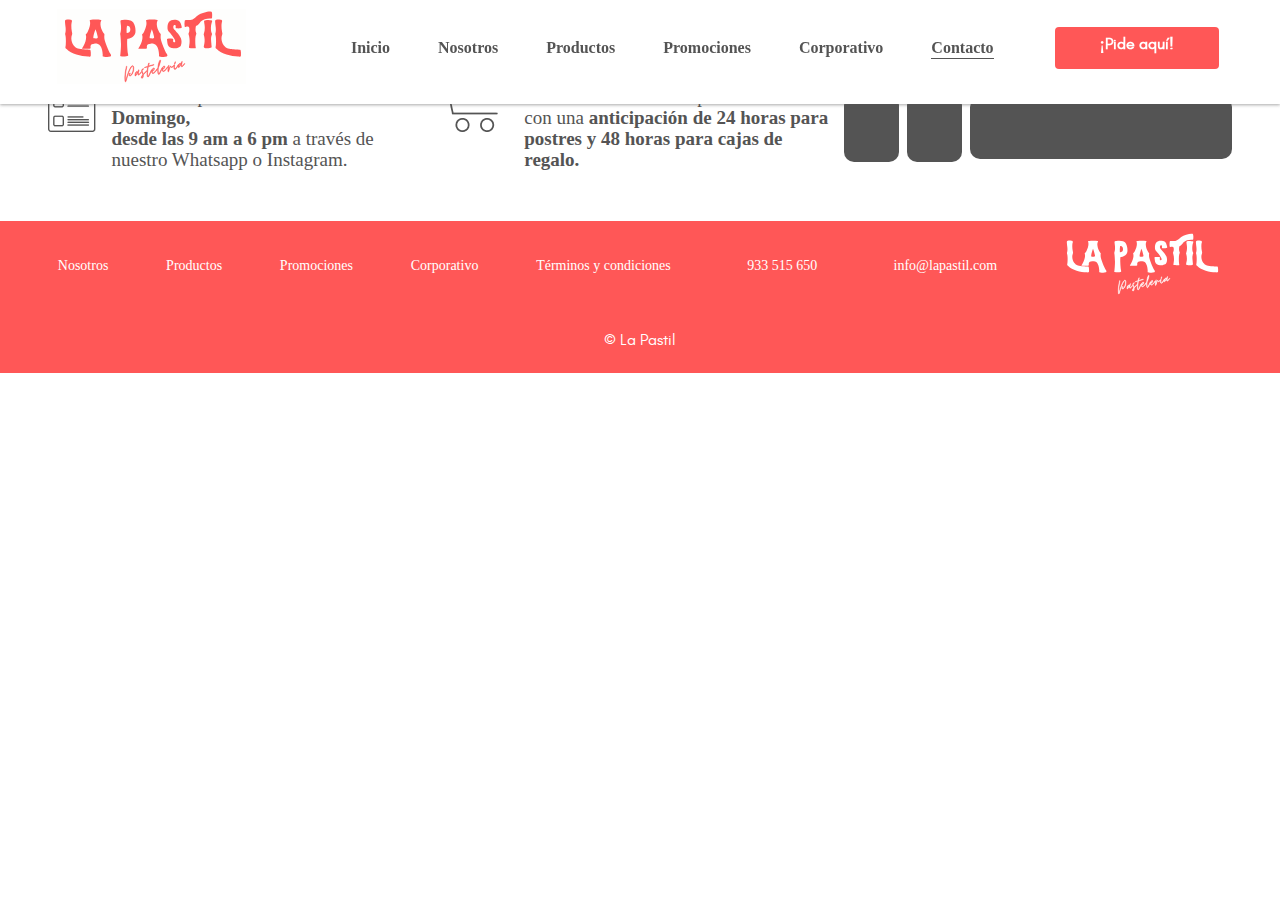
==== pages/contacto.html @ a6890b94 "se corrigieron los errores de js" ====
<!DOCTYPE html>
<html lang="en">
<head>
    <meta charset="UTF-8">
    <meta http-equiv="X-UA-Compatible" content="IE=edge">
    <meta name="viewport" content="width=device-width, initial-scale=1.0">
    <!-- GOOGLE ICONS -->
    <link href="https://fonts.googleapis.com/icon?family=Material+Icons" rel="stylesheet">
    <!-- FONT AWESOME -->
    <link rel="stylesheet" href="https://pro.fontawesome.com/releases/v5.10.0/css/all.css"
        integrity="sha384-AYmEC3Yw5cVb3ZcuHtOA93w35dYTsvhLPVnYs9eStHfGJvOvKxVfELGroGkvsg+p" crossorigin="anonymous" />
    <!-- ANIMATE CSS -->
    <link rel="stylesheet" href="https://cdnjs.cloudflare.com/ajax/libs/animate.css/4.1.1/animate.min.css" />
    <!-- FONT AWESOME -->
    <link rel="stylesheet" href="https://cdnjs.cloudflare.com/ajax/libs/font-awesome/4.7.0/css/font-awesome.min.css">
    <!-- BOX ICONS -->
    <link href='https://unpkg.com/boxicons@2.0.7/css/boxicons.min.css' rel='stylesheet'>
    <!-- BOOTSTRAP -->
    <link href="https://cdn.jsdelivr.net/npm/bootstrap@5.1.0/dist/css/bootstrap.min.css" rel="stylesheet" integrity="sha384-KyZXEAg3QhqLMpG8r+8fhAXLRk2vvoC2f3B09zVXn8CA5QIVfZOJ3BCsw2P0p/We" crossorigin="anonymous">
    <!-- FAVICON -->
    <link rel="icon" type="image/png" href="../images/favicon.png" sizes="32x32">
    <!-- CSS LOCAL -->
    <link rel="stylesheet" href="../styles/styles.css">
    <title>La Pastil</title>
</head>

<body>

    <header class="l-header">
        <nav class="nav">
            <div>
                <a href="./index.html"> <img  class="nav__logo" src="../images/logo.svg" alt="Logo"></a>
            </div>

            <div class="nav__menu" id="nav-menu">
                <ul class="nav__list">
                    <li class="nav__item"><a href="../index.html" class="nav__link">Inicio</a></li>
                    <li class="nav__item"><a href="./nosotros.html" class="nav__link">Nosotros</a></li>
                    <li class="nav__item"><a href="./productos.html" class="nav__link">Productos</a></li>
                    <li class="nav__item"><a href="./promociones.html" class="nav__link">Promociones</a></li>
                    <li class="nav__item"><a href="./corporativo.html" class="nav__link">Corporativo</a></li>
                    <li class="nav__item"><a href="./contacto.html" class="nav__link nav__active">Contacto</a></li>
                </ul>
            </div>

            <div class="nav__toggle" id="nav-toggle">
                <i class='bx bx-menu'></i>
            </div>

            <a href="./tutorialPedido.html" class="nav__button" id="navButton">¡Pide aquí!</a> 
        </nav>
    </header>



<!-- FOOTER -->
    <footer class="footer-container" id="footer">
        <div class="footer__top">
            <div class="footer__top-orders">
                <img src="../images/Checklist.png" alt="Checklist">
                <p>Recibimos pedidos de
                    <strong> Lunes a Domingo,<br>desde las 9 am a 6 pm</strong>
                    a través de<br>nuestro Whatsapp o Instagram.
                </p>
            </div>
            <div class="footer__top-cart">
                <img src="../images/Cart.png" alt="Cart">
                <p>La confirmación de tu pedido debe darse<br>con una
                    <strong>anticipación de 24 horas para <br> postres y 48 horas para cajas de regalo.</strong>
                </p>
            </div>
            <div class="footer__top-social-icons">
                <a href="https://www.facebook.com/lapastil/" target="_blank"><i class="fab fa-facebook"></i></a>
                <a href="https://www.instagram.com/lapastil/" target="_blank"><i class="fab fa-instagram"></i></a>
                <a href="https://www.tiktok.com/@lapastil?" target="_blank"><span
                        class="material-icons">tiktok</span></a>
            </div>
        </div>
        <div class="footer__bottom">
            <div class="footer__bottom-links">
                <a href="./nosotros.html">Nosotros</a>
                <a href="./productos.html">Productos</a>
                <a href="./promociones.html">Promociones</a>
                <a href="./corporativo.html">Corporativo</a>
                <a href="./terminosYCondiciones.html">Términos y condiciones</a>
                <a href="https://wa.me/+51933515650?text=Me%20interesa%20algún%20producto%20que%20estás%20vendiendo" target="_blank" rel="noopener noreferrer" class="footer__bottom-links-social"><i class="fab fa-whatsapp m-2"></i>933 515 650</a>
                <a href="mailto:info@lapastil.com" class="footer__bottom-links-social"><i class="far fa-envelope m-2"></i>info@lapastil.com</a>
                <a href="../index.html"><img src="../images/logo-footer.svg" alt=""></a>
            </div>
            <div class="footer__bottom-copyright">
                <p>© La Pastil</p>
            </div>
        </div>
    </footer>


    <!-- JS BOOTSTRAP -->
    <script src="https://cdn.jsdelivr.net/npm/@popperjs/core@2.9.3/dist/umd/popper.min.js" integrity="sha384-eMNCOe7tC1doHpGoWe/6oMVemdAVTMs2xqW4mwXrXsW0L84Iytr2wi5v2QjrP/xp" crossorigin="anonymous"></script>
    <script src="https://cdn.jsdelivr.net/npm/bootstrap@5.1.0/dist/js/bootstrap.min.js" integrity="sha384-cn7l7gDp0eyniUwwAZgrzD06kc/tftFf19TOAs2zVinnD/C7E91j9yyk5//jjpt/" crossorigin="anonymous"></script>
    <!--  JS LOCAL -->
    <script src="../js/main.js" defer></script>
    <script src="../js/animacionSocialIcons2.js" defer></script>
</body>

</html>
---- styles/styles.css ----
@charset "UTF-8";
@font-face {
  font-family: 'glacial-indifference';
  src: url("../fonts/glacial-indifference.regular-webfont.woff2") format("woff2"), url("../fonts/glacial-indifference.bold-webfont.woff2") format("woff2"), url("../fonts/glacial-indifference.regular-webfont.woff") format("woff"), url("../fonts/glacial-indifference.bold-webfont.woff") format("woff"), url("../fonts/glacial-indifference.regular.otf") format("otf"), url("../fonts/glacial-indifference.bold.otf") format("otf");
}

/* VARIABLES */
.mt-5 {
  margin-top: 5rem;
}

.mb-5 {
  margin-bottom: 5rem;
}

.ml-1 {
  margin-left: 1rem !important;
}

.mr-1 {
  margin-right: 1rem !important;
}

.ml-2 {
  margin-left: 2rem !important;
}

.mr-2 {
  margin-right: 2rem !important;
}

.mt-3 {
  margin-top: 3rem !important;
}

Resources
*, ::before, ::after {
  -webkit-box-sizing: border-box;
          box-sizing: border-box;
}

.no-gutters {
  margin: 0px;
  padding: 0px;
}

html {
  scroll-behavior: smooth;
}

.nav__list {
  margin: 0;
  padding: 0;
  list-style: none;
}

.nav__item {
  font-family: glacial-indifference;
  color: #545454;
  font-size: 18px;
}

a {
  text-decoration: none;
}

.l-header {
  width: 100%;
  position: fixed;
  top: 0;
  left: 0;
  z-index: 100;
  background-color: #FFFFFF;
  -webkit-box-shadow: 0px 1px 3px #54545481;
          box-shadow: 0px 1px 3px #54545481;
}

/* LAYOUT */
.bd-grid {
  max-width: 1024px;
  display: -ms-grid;
  display: grid;
  -ms-grid-columns: 100%;
      grid-template-columns: 100%;
  grid-column-gap: 2rem;
  width: calc(100% - 2rem);
  margin-left: 1rem;
  margin-right: 1rem;
}

/* NAVBAR */
.nav {
  position: relative;
  margin-top: 1.5rem;
  margin-bottom: 2rem;
  height: 3rem;
  display: -webkit-box;
  display: -ms-flexbox;
  display: flex;
  -webkit-box-pack: space-evenly;
      -ms-flex-pack: space-evenly;
          justify-content: space-evenly;
  -webkit-box-align: center;
      -ms-flex-align: center;
          align-items: center;
  font-weight: 700;
  z-index: 8888;
}

.nav__logo {
  width: 188.51px !important;
  height: 75px !important;
}

.nav__button {
  -webkit-box-align: center;
      -ms-flex-align: center;
          align-items: center;
  width: 144px;
  height: 32.4px;
  border-radius: 4px;
  background-color: #FF5757;
  color: #FFFFFF;
  padding: 5px 10px;
  font-family: glacial-indifference;
  font-size: 16px;
  font-style: normal;
  line-height: 24px;
  text-align: center;
  border: none;
  cursor: pointer;
  margin: 0px 4px;
}

.nav__button:hover {
  background-color: #FFFFFF;
  color: #FF5757;
  border: 0.7px solid #FF5757;
  -webkit-transition: 0.3s ease all;
  transition: 0.3s ease all;
}

@media screen and (max-width: 768px) {
  .nav__menu {
    position: fixed;
    top: 3rem;
    right: -100%;
    width: 80%;
    height: 100%;
    padding: 2rem;
    background-color: #FF5757;
    color: #545454;
    -webkit-transition: .5s;
    transition: .5s;
  }
}

.nav__item {
  margin-bottom: 2rem;
}

.nav__link {
  position: relative;
  color: #fff;
  font-family: Glacial Indifference;
  font-style: normal;
  font-weight: bold;
  font-size: 16px;
  line-height: 30px;
}

.nav__link:hover {
  position: relative;
  -webkit-transition: .2s ease all;
  transition: .2s ease all;
  color: #545454;
}

.nav__link:hover::after {
  position: absolute;
  content: "";
  width: 100%;
  height: 0.01rem;
  left: 0;
  top: 1.2rem;
  background-color: #545454;
}

.nav__toggle {
  color: #545454;
  font-size: 1.5rem;
  cursor: pointer;
}

/* ACTIVE MENU */
.nav__active::after {
  position: absolute;
  content: "";
  width: 100%;
  height: 0.01rem;
  left: 0;
  top: 1.2rem;
  background-color: #545454;
}

/* SHOW MENU */
.show {
  right: 0;
}

/* ===== MEDIA QUERIES=====*/
@media screen and (min-width: 768px) {
  body {
    margin: 0;
  }
  .section {
    padding-top: 4rem;
    padding-bottom: 3rem;
  }
  .nav-header {
    height: calc( 3rem + 1rem);
  }
  .nav__list {
    display: -webkit-box;
    display: -ms-flexbox;
    display: flex;
    padding-top: 0;
  }
  .nav__item {
    margin-left: 3rem;
    margin-bottom: 0;
  }
  .nav__toggle {
    display: none;
  }
  .nav__link {
    color: #545454;
  }
}

@media screen and (max-width: 999px) {
  .nav__logo {
    width: 150px;
    height: 55px;
  }
  .nav__button {
    display: none;
  }
}

@media screen and (max-width: 768px) {
  .nav__logo {
    width: 150px;
    height: 55px;
  }
  .nav {
    display: -webkit-box;
    display: -ms-flexbox;
    display: flex;
    -webkit-box-pack: justify;
        -ms-flex-pack: justify;
            justify-content: space-between;
    -webkit-box-align: center;
        -ms-flex-align: center;
            align-items: center;
    margin-left: 1rem;
    margin-right: 1rem;
  }
  .nav__toggle i {
    font-size: 2.5rem;
  }
  .nav__button {
    display: block;
  }
}

@media screen and (max-width: 576px) {
  .nav__button {
    display: none;
  }
  .nav__logo {
    width: 150px;
    height: 55px;
  }
  .nav {
    display: -webkit-box;
    display: -ms-flexbox;
    display: flex;
    -webkit-box-pack: justify;
        -ms-flex-pack: justify;
            justify-content: space-between;
    -webkit-box-align: center;
        -ms-flex-align: center;
            align-items: center;
    margin-left: 1rem;
    margin-right: 1rem;
  }
  .nav__toggle i {
    font-size: 2.5rem;
  }
}

.carousel-container {
  margin-top: 8%;
}

.carousel-inner img {
  width: 100%;
  height: 100%;
}

.carousel .item {
  height: 100px !important;
}

.item img {
  position: absolute;
  top: 0;
  left: 0;
  min-height: 100px;
}

.carousel-item .img-fluid {
  width: 100%;
  height: 100vh;
}

.carousel-caption {
  bottom: 200px;
}

.carousel-caption h5 {
  font-family: Glacial Indifference;
  font-size: 57px;
  font-weight: bold;
  line-height: 75px;
  color: #FFFFFF;
  text-shadow: 0px 4px 30px #000000;
}

.carousel__button-home {
  text-align: center;
  border: none;
  color: #545454;
  font-family: Glacial Indifference;
  font-style: normal;
  font-weight: bold;
  font-size: 21px;
  line-height: 21px;
  padding: 6px 12px;
  background: #FFFFFF;
  border-radius: 4px;
}

.carousel__button-home:hover {
  background: #545454;
  color: #FFFFFF;
  -webkit-transition: 0.3s ease all;
  transition: 0.3s ease all;
}

.carousel-control-prev-icon {
  background-image: url("../images/control-prev-icon.svg");
  margin-left: -7rem !important;
}

.carousel-control-next-icon {
  background-image: url("../images/control-next-icon.svg");
  margin-right: -7rem !important;
}

.carousel-indicators li {
  height: 10px !important;
  width: 10px !important;
  border-radius: 50% !important;
}

.carousel-indicators .active {
  background-color: #FF5757;
}

/* MEDIA ICONS */
.fixed-1 {
  position: fixed !important;
}

.media__icons-footer-1 {
  top: 30% !important;
}

.fixed-2 {
  position: fixed !important;
}

.media__icons-footer-2 {
  top: 30% !important;
}

.media-icons {
  z-index: 999;
  position: fixed;
  right: 30px;
  display: -webkit-box;
  display: -ms-flexbox;
  display: flex;
  -webkit-box-orient: vertical;
  -webkit-box-direction: normal;
      -ms-flex-direction: column;
          flex-direction: column;
  -webkit-transition: 0.5s ease;
  transition: 0.5s ease;
  top: 75%;
}

.media-icons a:not(:last-child) {
  margin-bottom: 20px;
}

.media-icons a:hover {
  -webkit-transition: scale(1.3);
  transition: scale(1.3);
}

.media-icons i {
  color: #FFFFFF;
  font-size: 1.7rem;
  background-color: #FF5757;
  border-radius: 50%;
  border: none;
  padding: 14px;
}

.media-icons i:hover {
  -webkit-transform: scale(1.1);
          transform: scale(1.1);
  -webkit-transition: 0.3s ease all;
  transition: 0.3s ease all;
}

@media screen and (max-width: 900px) {
  .carousel-container {
    margin-top: 15%;
  }
  .carousel__nosotros-title {
    font-size: 45px !important;
    -webkit-box-align: center;
        -ms-flex-align: center;
            align-items: center;
    margin-top: -40% !important;
    left: -18% !important;
  }
}

@media screen and (max-width: 576px) {
  .carousel-container {
    margin-top: 20%;
  }
  .carousel__nosotros-title {
    font-size: 25px !important;
    -webkit-box-align: center;
        -ms-flex-align: center;
            align-items: center;
    margin-top: -25% !important;
    left: -18% !important;
  }
}

@media screen and (max-width: 468px) {
  .carousel-container {
    margin-top: 27%;
  }
  .carousel__nosotros-title {
    font-size: 19px !important;
    -webkit-box-align: center;
        -ms-flex-align: center;
            align-items: center;
    margin-top: -20% !important;
    left: -18% !important;
  }
}

.carousel__nosotros-title {
  font-family: Glacial Indifference;
  color: #FFFFFF;
  text-shadow: 0px 4px 4px rgba(0, 0, 0, 0.25);
  margin-top: -40%;
  left: -15%;
  position: absolute;
  font-style: normal;
  font-weight: bold;
  font-size: 57px;
  display: -webkit-box;
  display: -ms-flexbox;
  display: flex;
  -webkit-box-align: center;
      -ms-flex-align: center;
          align-items: center;
  text-align: center;
}

.card__home-container {
  -webkit-box-align: center;
      -ms-flex-align: center;
          align-items: center;
  margin-top: 3rem;
  display: -webkit-box;
  display: -ms-flexbox;
  display: flex;
  -webkit-box-pack: space-evenly;
      -ms-flex-pack: space-evenly;
          justify-content: space-evenly;
  margin-left: 2rem;
  margin-right: 2rem;
}

.card__home {
  border: none;
  -webkit-box-align: center;
      -ms-flex-align: center;
          align-items: center;
}

.card__home-img {
  width: 360px !important;
  height: 450px !important;
  -o-object-fit: cover;
     object-fit: cover;
  margin: 0.5rem;
}

.card__home-img:hover {
  background-color: rgba(0, 0, 0, 0.835);
  -webkit-filter: brightness(0.7);
          filter: brightness(0.7);
  -webkit-transition: 0.3s all;
  transition: 0.3s all;
}

.card__home-title {
  position: absolute;
  text-transform: uppercase;
  font-family: Glacial Indifference;
  font-weight: bold;
  font-size: 33px;
  line-height: 67.5px;
  color: #FFFFFF;
  text-shadow: 0px 0px 10px rgba(0, 0, 0, 0.15);
  z-index: 3;
  cursor: pointer;
}

@media screen and (max-width: 1200px) {
  .card__home-img {
    width: 300px !important;
    height: 400px !important;
    -o-object-fit: cover;
       object-fit: cover;
    margin: 0.5rem;
  }
  .card__home-img:hover {
    background-color: rgba(0, 0, 0, 0.835);
    -webkit-filter: brightness(0.7);
            filter: brightness(0.7);
    -webkit-transition: 0.3s all;
    transition: 0.3s all;
  }
  .card__home-title {
    position: absolute;
    text-transform: uppercase;
    font-family: Glacial Indifference;
    font-weight: bold;
    font-size: 28px;
    line-height: 75px;
    color: #FFFFFF;
    text-shadow: 0px 0px 10px rgba(0, 0, 0, 0.15);
    z-index: 3;
    cursor: pointer;
  }
}

@media screen and (max-width: 768px) {
  .card__home-container {
    display: -webkit-box;
    display: -ms-flexbox;
    display: flex;
    -webkit-box-orient: vertical;
    -webkit-box-direction: normal;
        -ms-flex-direction: column;
            flex-direction: column;
    -webkit-box-pack: center;
        -ms-flex-pack: center;
            justify-content: center;
  }
  .card__home-img {
    width: 400px !important;
    height: 500px !important;
    -o-object-fit: cover;
       object-fit: cover;
    margin: 0.5rem;
  }
  .card__home-img:hover {
    background-color: rgba(0, 0, 0, 0.835);
    -webkit-filter: brightness(0.7);
            filter: brightness(0.7);
    -webkit-transition: 0.3s all;
    transition: 0.3s all;
  }
  .card__home-title {
    position: absolute;
    text-transform: uppercase;
    font-family: Glacial Indifference;
    font-weight: bold;
    font-size: 30px;
    line-height: 75px;
    color: #FFFFFF;
    text-shadow: 0px 0px 10px rgba(0, 0, 0, 0.15);
    z-index: 3;
    cursor: pointer;
  }
}

.card__nosotros-container {
  -webkit-box-align: center;
      -ms-flex-align: center;
          align-items: center;
  display: -webkit-box;
  display: -ms-flexbox;
  display: flex;
  -webkit-box-pack: center;
      -ms-flex-pack: center;
          justify-content: center;
}

.card__nosotros-img1 {
  border: none;
  width: 313px;
  height: 486px;
  margin-right: 2rem;
}

.card__nosotros-img2 {
  border: none;
  width: 313px;
  height: 486px;
  margin-top: 7rem;
}

.card__productos-container {
  -webkit-box-align: center;
      -ms-flex-align: center;
          align-items: center;
  display: -webkit-box;
  display: -ms-flexbox;
  display: flex;
  -webkit-box-pack: center;
      -ms-flex-pack: center;
          justify-content: center;
}

.card__productos {
  border: none;
  -webkit-box-align: center;
      -ms-flex-align: center;
          align-items: center;
  position: relative;
}

.card__productos-img {
  width: 297px !important;
  height: 520px !important;
  -o-object-fit: cover;
     object-fit: cover;
  margin: 0.5rem;
}

.card__productos-img:hover {
  background-color: rgba(0, 0, 0, 0.835);
  -webkit-filter: brightness(0.7);
          filter: brightness(0.7);
  -webkit-transition: 0.3s all;
  transition: 0.3s all;
}

.card__productos-title {
  position: absolute;
  text-transform: uppercase;
  font-family: Glacial Indifference;
  font-weight: bold;
  font-size: 32px;
  line-height: 67.5px;
  color: #FFFFFF;
  text-shadow: 0px 0px 10px rgba(0, 0, 0, 0.15);
  z-index: 1;
  margin-top: 6rem !important;
  cursor: pointer;
}

.card__productos-button {
  font-family: Glacial Indifference;
  font-style: normal;
  font-weight: bold;
  font-size: 18px;
  line-height: 24px;
  text-align: center;
  border: none;
  color: #545454;
  -webkit-box-orient: vertical;
  -webkit-box-direction: normal;
      -ms-flex-direction: column;
          flex-direction: column;
  -webkit-box-pack: center;
      -ms-flex-pack: center;
          justify-content: center;
  -webkit-box-align: center;
      -ms-flex-align: center;
          align-items: center;
  padding: 6px 12px;
  background: #F3EFEE;
  border-radius: 4px;
  position: absolute;
  top: 85%;
  display: none;
  z-index: 2;
}

.card__productos-button:hover {
  background: #545454;
  color: #F3EFEE;
  -webkit-transition: 0.3s ease all;
  transition: 0.3s ease all;
}

.card__productos:hover .card__productos-button {
  display: block;
}

@media screen and (max-width: 1200px) {
  .card__productos-img {
    width: 250px !important;
    height: 500px !important;
    -o-object-fit: cover;
       object-fit: cover;
    margin: 0.5rem;
  }
  .card__productos-img:hover {
    background-color: rgba(0, 0, 0, 0.835);
    -webkit-filter: brightness(0.7);
            filter: brightness(0.7);
    -webkit-transition: 0.3s all;
    transition: 0.3s all;
  }
  .card__productos-title {
    position: absolute;
    text-transform: uppercase;
    font-family: Glacial Indifference;
    font-weight: bold;
    font-size: 28px;
    line-height: 75px;
    color: #FFFFFF;
    text-shadow: 0px 0px 10px rgba(0, 0, 0, 0.15);
    z-index: 1;
    margin-top: 6rem !important;
    cursor: pointer;
  }
}

@media screen and (max-width: 768px) {
  .card__productos-img {
    width: 330px !important;
    height: 650px !important;
    -o-object-fit: cover;
       object-fit: cover;
    margin: 0.5rem;
  }
  .card__productos-img:hover {
    background-color: rgba(0, 0, 0, 0.835);
    -webkit-filter: brightness(0.7);
            filter: brightness(0.7);
    -webkit-transition: 0.3s all;
    transition: 0.3s all;
  }
  .card__productos-title {
    position: absolute;
    text-transform: uppercase;
    font-family: Glacial Indifference;
    font-weight: bold;
    font-size: 28px;
    line-height: 75px;
    color: #FFFFFF;
    text-shadow: 0px 0px 10px rgba(0, 0, 0, 0.15);
    z-index: 1;
    margin-top: 6rem !important;
    cursor: pointer;
  }
}

.nosotros__info {
  margin-left: 5rem;
  margin-right: 2rem;
}

.nosotros__info p {
  color: #545454;
  font-style: normal;
  font-weight: normal;
  font-size: 20px;
  display: -webkit-box;
  display: -ms-flexbox;
  display: flex;
  -webkit-box-align: center;
      -ms-flex-align: center;
          align-items: center;
  letter-spacing: 1px;
}

.nosotros-container {
  margin-top: 5rem;
  display: -webkit-box;
  display: -ms-flexbox;
  display: flex;
  -webkit-box-pack: center;
      -ms-flex-pack: center;
          justify-content: center;
  -webkit-box-align: center;
      -ms-flex-align: center;
          align-items: center;
  margin-right: 2rem;
}

.nosotros__info-title {
  color: #FF5757;
  font-family: glacial-indifference;
  font-style: normal;
  font-weight: bold;
  font-size: 72px;
  line-height: 50px;
  display: -webkit-box;
  display: -ms-flexbox;
  display: flex;
  -webkit-box-align: center;
      -ms-flex-align: center;
          align-items: center;
  margin-bottom: 4rem;
}

@media screen and (max-width: 900px) {
  .nosotros-container {
    display: -webkit-box;
    display: -ms-flexbox;
    display: flex;
    -webkit-box-orient: vertical;
    -webkit-box-direction: normal;
        -ms-flex-direction: column;
            flex-direction: column;
    -webkit-box-pack: center;
        -ms-flex-pack: center;
            justify-content: center;
  }
  .nosotros__info {
    margin: 16px 16px;
    display: -webkit-box;
    display: -ms-flexbox;
    display: flex;
    -webkit-box-orient: vertical;
    -webkit-box-direction: normal;
        -ms-flex-direction: column;
            flex-direction: column;
    -webkit-box-pack: center;
        -ms-flex-pack: center;
            justify-content: center;
    -webkit-box-align: center;
        -ms-flex-align: center;
            align-items: center;
    text-align: center;
  }
  .card__nosotros-container {
    display: -webkit-box;
    display: -ms-flexbox;
    display: flex;
    -webkit-box-orient: vertical;
    -webkit-box-direction: normal;
        -ms-flex-direction: column;
            flex-direction: column;
    -webkit-box-pack: center;
        -ms-flex-pack: center;
            justify-content: center;
    -webkit-box-align: center;
        -ms-flex-align: center;
            align-items: center;
  }
  .card__nosotros-img1 {
    margin-right: 0px !important;
  }
  .card__nosotros-img2 {
    margin-top: 0px !important;
  }
}

.productos-container {
  display: -webkit-box;
  display: -ms-flexbox;
  display: flex;
  -webkit-box-orient: horizontal;
  -webkit-box-direction: normal;
      -ms-flex-direction: row;
          flex-direction: row;
  -webkit-box-align: start;
      -ms-flex-align: start;
          align-items: flex-start;
  -webkit-box-pack: end;
      -ms-flex-pack: end;
          justify-content: flex-end;
  margin-top: 7rem !important;
}

.productos__title h1 {
  font-family: Glacial Indifference;
  font-style: normal;
  font-weight: bold;
  font-size: 48px;
  line-height: 50px;
  color: #FF5757;
  margin-top: 8% !important;
  margin-right: 2rem;
}

@media screen and (max-width: 768px) {
  .productos-container {
    display: -webkit-box;
    display: -ms-flexbox;
    display: flex;
    -webkit-box-orient: vertical !important;
    -webkit-box-direction: normal !important;
        -ms-flex-direction: column !important;
            flex-direction: column !important;
    -webkit-box-pack: center !important;
        -ms-flex-pack: center !important;
            justify-content: center !important;
    -webkit-box-align: center !important;
        -ms-flex-align: center !important;
            align-items: center !important;
  }
  .card__productos-container {
    display: -webkit-box;
    display: -ms-flexbox;
    display: flex;
    -webkit-box-orient: vertical;
    -webkit-box-direction: normal;
        -ms-flex-direction: column;
            flex-direction: column;
    -webkit-box-align: center;
        -ms-flex-align: center;
            align-items: center;
  }
}

.footer-container {
  margin-top: 2rem;
}

.footer__top {
  border-top: 3px solid #FF5757;
  background-color: #FFFFFF;
  padding: 2rem 3rem 2rem 3rem;
  display: -webkit-box;
  display: -ms-flexbox;
  display: flex;
  -webkit-box-pack: space-evenly;
      -ms-flex-pack: space-evenly;
          justify-content: space-evenly;
  -webkit-box-align: center;
      -ms-flex-align: center;
          align-items: center;
}

.footer__top-cart {
  display: -webkit-box;
  display: -ms-flexbox;
  display: flex;
  -webkit-box-align: start;
      -ms-flex-align: start;
          align-items: flex-start;
}

.footer__top-cart img {
  margin-right: 1rem;
}

.footer__top-cart p {
  color: #545454;
  line-height: 21px;
  font-family: Glacial Indifference;
  font-style: normal;
  font-weight: normal;
  font-size: 19px;
}

.footer__top-orders {
  display: -webkit-box;
  display: -ms-flexbox;
  display: flex;
  -webkit-box-align: start;
      -ms-flex-align: start;
          align-items: flex-start;
}

.footer__top-orders img {
  margin-right: 1rem;
  width: 47.5px;
  height: 65px;
}

.footer__top-orders p {
  color: #545454;
  line-height: 21px;
  font-family: Glacial Indifference;
  font-style: normal;
  font-weight: normal;
  font-size: 19px;
}

.footer__top-social-icons {
  display: -webkit-box;
  display: -ms-flexbox;
  display: flex;
  -webkit-box-align: center;
      -ms-flex-align: center;
          align-items: center;
}

.footer__top-social-icons i {
  display: inline-block;
  border-radius: 10px;
  background-color: #545454;
  color: #FFFFFF;
  font-size: 2rem;
  border: none;
  padding: 15px;
  margin: 3px 5px 3px 3px;
}

.footer__top-social-icons span {
  display: inline-block;
  border-radius: 10px;
  background-color: #545454;
  color: #FFFFFF;
  font-size: 2.5rem;
  border: none;
  padding: 11px;
  margin-left: 3px;
}

.fab.fa-tiktok {
  background: url("../images/tiktok.svg") no-repeat;
  width: 22px;
  height: 25px;
}

.footer__bottom {
  background-color: #FF5757;
  padding-top: 0.1rem;
  padding-bottom: 0.1rem;
}

.footer__bottom-links {
  -webkit-box-align: center;
      -ms-flex-align: center;
          align-items: center;
  display: -webkit-box;
  display: -ms-flexbox;
  display: flex;
  -webkit-box-pack: space-evenly;
      -ms-flex-pack: space-evenly;
          justify-content: space-evenly;
}

.footer__bottom-links a {
  text-decoration: none;
  color: #FFFFFF;
  font-family: Glacial Indifference;
  font-style: normal;
  font-size: 14px;
  line-height: 30px;
}

.footer__bottom-links i {
  color: #FFFFFF;
  font-size: 1.5rem;
}

.footer__bottom-links img {
  width: 167.4px !important;
  height: 75.6px !important;
}

.footer__bottom-links-social {
  display: -webkit-box;
  display: -ms-flexbox;
  display: flex;
  -webkit-box-align: center;
      -ms-flex-align: center;
          align-items: center;
}

.footer__bottom-copyright p {
  text-align: center;
  color: #FFFFFF;
  font-family: glacial-indifference;
  font-size: 16px;
  line-height: 30px;
  font-style: normal;
}

@media screen and (max-width: 768px) {
  .footer__top {
    -webkit-box-align: center;
        -ms-flex-align: center;
            align-items: center;
    display: -webkit-box;
    display: -ms-flexbox;
    display: flex;
    -webkit-box-orient: vertical;
    -webkit-box-direction: normal;
        -ms-flex-direction: column;
            flex-direction: column;
    -webkit-box-pack: center;
        -ms-flex-pack: center;
            justify-content: center;
  }
  .footer__top-orders {
    -webkit-box-align: center;
        -ms-flex-align: center;
            align-items: center;
    display: -webkit-box;
    display: -ms-flexbox;
    display: flex;
    -webkit-box-orient: vertical;
    -webkit-box-direction: normal;
        -ms-flex-direction: column;
            flex-direction: column;
    -webkit-box-pack: center;
        -ms-flex-pack: center;
            justify-content: center;
  }
  .footer__top-orders img {
    margin-top: 1rem;
    margin-bottom: 1.5rem;
  }
  .footer__top-cart {
    display: -webkit-box;
    display: -ms-flexbox;
    display: flex;
    -webkit-box-orient: vertical;
    -webkit-box-direction: normal;
        -ms-flex-direction: column;
            flex-direction: column;
    -webkit-box-align: center;
        -ms-flex-align: center;
            align-items: center;
    margin-bottom: 3rem;
  }
  .footer__top-cart img {
    margin-top: 1rem;
    margin-bottom: 1.5rem;
    width: 77.29px;
    height: 65px;
  }
  .footer__bottom-links {
    -webkit-box-align: center;
        -ms-flex-align: center;
            align-items: center;
    display: -webkit-box;
    display: -ms-flexbox;
    display: flex;
    -webkit-box-pack: center;
        -ms-flex-pack: center;
            justify-content: center;
    -webkit-box-orient: vertical;
    -webkit-box-direction: normal;
        -ms-flex-direction: column;
            flex-direction: column;
  }
  .footer__bottom-links a {
    margin-top: 1rem;
    margin-bottom: 1rem;
  }
  .footer__bottom-links img {
    width: 186px !important;
    height: 84px !important;
  }
  .footer__bottom-copyright {
    margin-top: 3rem;
  }
}

.mainPromociones {
  display: -webkit-box;
  display: -ms-flexbox;
  display: flex;
  -webkit-box-pack: center;
      -ms-flex-pack: center;
          justify-content: center;
  -webkit-box-align: center;
      -ms-flex-align: center;
          align-items: center;
  padding-bottom: 0;
  background-image: url("../images/promociones_1.jpg");
  background-size: cover;
  min-height: 100vh;
  position: relative;
}

.mainPromociones h1 {
  font-family: glacial-indifference;
  font-style: normal;
  font-weight: bold;
  color: #FFFFFF;
  font-size: 57px;
  line-height: 67px;
  text-shadow: 0px 4px 30px #000000;
}

.promociones__button {
  border: 1px solid #F3EFEE;
  -webkit-box-sizing: border-box;
          box-sizing: border-box;
  border-radius: 4px;
  -webkit-box-align: center;
      -ms-flex-align: center;
          align-items: center;
  padding: 6px 12px;
  position: absolute;
  background-color: #F3EFEE;
  font-family: Glacial Indifference;
  font-style: normal;
  font-weight: bold;
  font-size: 21px;
  line-height: 21px;
  top: 57%;
  color: #545454;
  text-decoration: none;
}

.promociones__button:hover {
  border: #545454;
  background: #545454;
  color: #F3EFEE;
  -webkit-transition: 0.3s ease all;
  transition: 0.3s ease all;
}

#icons {
  position: fixed;
  right: 72px;
  top: 520px;
  display: -webkit-box;
  display: -ms-flexbox;
  display: flex;
  -webkit-box-orient: vertical;
  -webkit-box-direction: normal;
      -ms-flex-direction: column;
          flex-direction: column;
  -webkit-box-align: end;
      -ms-flex-align: end;
          align-items: flex-end;
}

#icons a {
  margin: 10px;
}

.corporativo-container {
  margin-top: 105px;
  width: 100%;
  background-image: url("../images/gifCorporativo.gif");
  background-size: cover;
  display: -webkit-box;
  display: -ms-flexbox;
  display: flex;
  -webkit-box-orient: vertical;
  -webkit-box-direction: normal;
      -ms-flex-direction: column;
          flex-direction: column;
  -webkit-box-pack: center;
      -ms-flex-pack: center;
          justify-content: center;
  -webkit-box-align: center;
      -ms-flex-align: center;
          align-items: center;
  padding-bottom: 0;
  min-height: 680px;
  position: relative;
}

.corporativo-container h1 {
  font-family: glacial-indifference;
  font-style: normal;
  font-weight: bold;
  color: #FFFFFF;
  font-size: 64px;
  line-height: 75px;
  text-shadow: 0px 4px 30px #000000;
}

.corporativo__button {
  border: 1px solid #F3EFEE;
  -webkit-box-sizing: border-box;
          box-sizing: border-box;
  border-radius: 4px;
  -webkit-box-align: center;
      -ms-flex-align: center;
          align-items: center;
  padding: 6px 12px;
  position: absolute;
  background-color: #F3EFEE;
  font-family: Glacial Indifference;
  font-style: normal;
  font-weight: bold;
  font-size: 24px;
  line-height: 24px;
  margin-top: 2.5rem;
  color: #545454;
  text-decoration: none;
}

.corporativo__button:hover {
  border: #545454;
  background: #545454;
  color: #F3EFEE;
  -webkit-transition: 0.3s ease all;
  transition: 0.3s ease all;
}

.corporativo__text-container {
  display: -webkit-box;
  display: -ms-flexbox;
  display: flex;
  -webkit-box-align: center;
      -ms-flex-align: center;
          align-items: center;
  -webkit-box-pack: center;
      -ms-flex-pack: center;
          justify-content: center;
}

.corporativo__title {
  font-family: Glacial Indifference;
  font-size: 64px;
  font-weight: 700;
  line-height: 75px;
  color: #FFFFFF;
  text-shadow: 0px 4px 30px #000000;
}

.corporativo__button {
  border: 1px solid #F3EFEE;
  -webkit-box-sizing: border-box;
          box-sizing: border-box;
  border-radius: 4px;
  -webkit-box-align: center;
      -ms-flex-align: center;
          align-items: center;
  padding: 6px 12px;
  position: absolute;
  background-color: #F3EFEE;
  font-family: Glacial Indifference;
  font-style: normal;
  font-weight: bold;
  font-size: 24px;
  line-height: 24px;
  top: 50%;
  color: #545454;
  text-decoration: none;
}

.corporativo__button:hover {
  border: #545454;
  background: #545454;
  color: #F3EFEE;
  -webkit-transition: 0.3s ease all;
  transition: 0.3s ease all;
}

#mainContacto {
  margin-top: 105px;
}

/* SECTION TUTORIAL PEDIDOS */
.tutorial-pedidos-container {
  margin-top: 7rem;
  display: -webkit-box;
  display: -ms-flexbox;
  display: flex;
  -webkit-box-orient: vertical;
  -webkit-box-direction: normal;
      -ms-flex-direction: column;
          flex-direction: column;
  -webkit-box-pack: center;
      -ms-flex-pack: center;
          justify-content: center;
  -webkit-box-align: center;
      -ms-flex-align: center;
          align-items: center;
}

.tutorial-pedidos__cards {
  margin-top: -5rem;
}

.tutorial-pedidos__title {
  color: #FF5757;
  font-family: Glacial Indifference;
  font-style: normal;
  font-weight: bold;
  font-size: 57px;
  line-height: 63px;
}

.card {
  border: none;
}

.tutorial-pedidos__cards__top-container {
  -ms-flex-line-pack: center;
      align-content: center;
  display: -webkit-box;
  display: -ms-flexbox;
  display: flex;
  -webkit-box-pack: center;
      -ms-flex-pack: center;
          justify-content: center;
  margin-top: -1rem !important;
}

.tutorial-pedidos__cards__bottom-container {
  -ms-flex-line-pack: center;
      align-content: center;
  display: -webkit-box;
  display: -ms-flexbox;
  display: flex;
  -webkit-box-pack: center;
      -ms-flex-pack: center;
          justify-content: center;
  margin-top: -5rem;
}

.tutorial-pedidos__card {
  width: 400px;
  height: 300px;
  padding-left: 0px;
  padding-right: 0px;
  display: -webkit-box;
  display: -ms-flexbox;
  display: flex;
  -webkit-box-pack: center;
      -ms-flex-pack: center;
          justify-content: center;
}

.tutorial-pedidos__card p {
  font-family: Glacial Indifference;
  font-style: normal;
  font-weight: normal;
  font-size: 19px;
  line-height: 25px;
  text-align: center;
  color: #545454;
}

.tutorial-pedidos__card {
  border: none !important;
}

.tutorial-pedidos__card-top {
  display: -webkit-box;
  display: -ms-flexbox;
  display: flex;
  -webkit-box-orient: horizontal;
  -webkit-box-direction: normal;
      -ms-flex-direction: row;
          flex-direction: row;
  -webkit-box-pack: center;
      -ms-flex-pack: center;
          justify-content: center;
  -webkit-box-align: center;
      -ms-flex-align: center;
          align-items: center;
}

.tutorial-pedidos__card-top h5 {
  color: #545454;
  font-family: Glacial Indifference;
  font-style: normal;
  font-weight: bold;
  font-size: 24px;
  line-height: 50px;
  margin-right: 8rem;
  margin-bottom: 3rem;
}

.tutorial-pedidos__img1 {
  position: absolute;
  width: 106.71px;
  height: 81.3px;
}

.tutorial-pedidos__img2 {
  position: absolute;
  width: 81.3px;
  height: 81.3px;
}

.tutorial-pedidos__img3 {
  position: absolute;
  width: 79.15px;
  height: 81.3px;
}

.tutorial-pedidos__img4 {
  position: absolute;
  width: 96.79px;
  height: 67.75px;
}

.tutorial-pedidos__img5 {
  position: absolute;
  width: 102.36px;
  height: 67.75px;
}

/* TÉRMINOS Y CONDICIONES SECTION */
.terminosYcondiciones-container {
  display: -webkit-box;
  display: -ms-flexbox;
  display: flex;
  -webkit-box-orient: horizontal;
  -webkit-box-direction: normal;
      -ms-flex-direction: row;
          flex-direction: row;
  -webkit-box-pack: center;
      -ms-flex-pack: center;
          justify-content: center;
  margin: 10rem 2rem 2rem 2rem;
}

.terminosYcondiciones__title h1 {
  color: #FF5757;
  font-family: Glacial Indifference;
  font-style: normal;
  font-weight: bold;
  font-size: 48px;
  line-height: 50px;
  display: -webkit-box;
  display: -ms-flexbox;
  display: flex;
  -webkit-box-align: center;
      -ms-flex-align: center;
          align-items: center;
  margin-right: 3rem;
  text-align: right;
  text-transform: uppercase;
}

.terminosYcondiciones__text {
  -webkit-box-align: center;
      -ms-flex-align: center;
          align-items: center;
}

.terminosYcondiciones__text h6 {
  color: #545454;
  font-family: Glacial Indifference;
  font-style: normal;
  font-weight: bold;
  font-size: 24px;
  line-height: 25px;
}

.terminosYcondiciones__text p {
  color: #545454;
  font-family: Glacial Indifference;
  font-style: normal;
}

.terminosYcondiciones__text ul {
  color: #545454;
  font-family: Glacial Indifference;
  font-style: normal;
}

@media screen and (max-width: 768px) {
  .terminosYcondiciones-container {
    display: -webkit-box;
    display: -ms-flexbox;
    display: flex;
    -webkit-box-orient: vertical;
    -webkit-box-direction: normal;
        -ms-flex-direction: column;
            flex-direction: column;
    -webkit-box-pack: center;
        -ms-flex-pack: center;
            justify-content: center;
    -webkit-box-align: center;
        -ms-flex-align: center;
            align-items: center;
    margin-right: 2rem;
    margin-left: 2rem;
  }
  .terminosYcondiciones__title h1 {
    display: -webkit-box;
    display: -ms-flexbox;
    display: flex;
    -webkit-box-align: center;
        -ms-flex-align: center;
            align-items: center;
    text-align: center;
    margin-bottom: 2rem;
  }
}
/*# sourceMappingURL=styles.css.map */
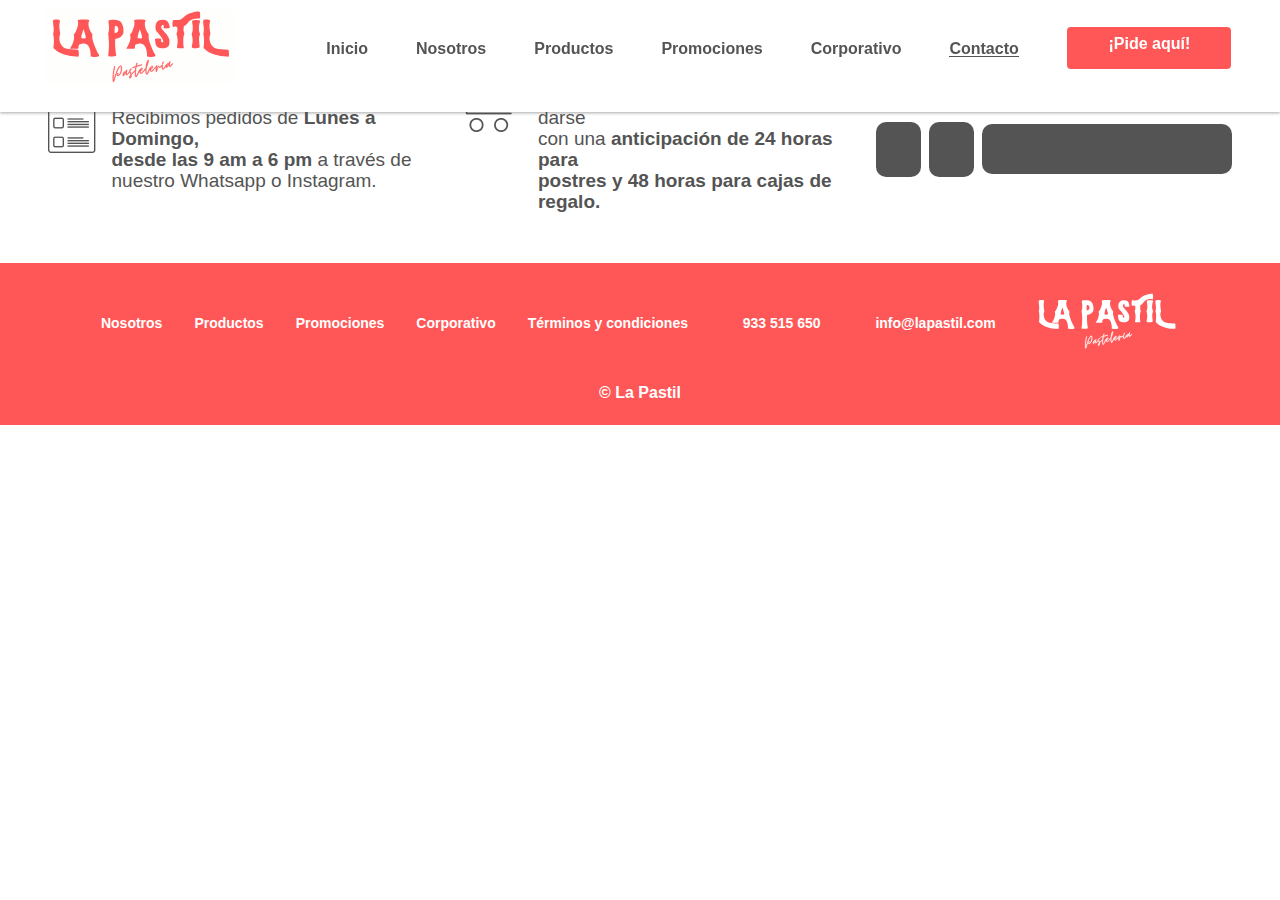
==== commit 3d3dacaa: "correcciones parte 1 se agregó font por cdn" ====
--- a/pages/contacto.html
+++ b/pages/contacto.html
@@ -13,6 +13,8 @@
     <link rel="stylesheet" href="https://cdnjs.cloudflare.com/ajax/libs/animate.css/4.1.1/animate.min.css" />
     <!-- FONT AWESOME -->
     <link rel="stylesheet" href="https://cdnjs.cloudflare.com/ajax/libs/font-awesome/4.7.0/css/font-awesome.min.css">
+    <!-- FONTS -->
+    <link href="http://fonts.cdnfonts.com/css/glacial-indifference-2" rel="stylesheet">
     <!-- BOX ICONS -->
     <link href='https://unpkg.com/boxicons@2.0.7/css/boxicons.min.css' rel='stylesheet'>
     <!-- BOOTSTRAP -->
@@ -29,7 +31,7 @@
     <header class="l-header">
         <nav class="nav">
             <div>
-                <a href="./index.html"> <img  class="nav__logo" src="../images/logo.svg" alt="Logo"></a>
+                <a href="../index.html"> <img  class="nav__logo" src="../images/logo.svg" alt="Logo"></a>
             </div>
 
             <div class="nav__menu" id="nav-menu">
--- a/styles/styles.css
+++ b/styles/styles.css
@@ -1,9 +1,4 @@
 @charset "UTF-8";
-@font-face {
-  font-family: 'glacial-indifference';
-  src: url("../fonts/glacial-indifference.regular-webfont.woff2") format("woff2"), url("../fonts/glacial-indifference.bold-webfont.woff2") format("woff2"), url("../fonts/glacial-indifference.regular-webfont.woff") format("woff"), url("../fonts/glacial-indifference.bold-webfont.woff") format("woff"), url("../fonts/glacial-indifference.regular.otf") format("otf"), url("../fonts/glacial-indifference.bold.otf") format("otf");
-}
-
 /* VARIABLES */
 .mt-5 {
   margin-top: 5rem;
@@ -52,12 +47,6 @@
   margin: 0;
   padding: 0;
   list-style: none;
-}
-
-.nav__item {
-  font-family: glacial-indifference;
-  color: #545454;
-  font-size: 18px;
 }
 
 a {
@@ -92,7 +81,7 @@
 .nav {
   position: relative;
   margin-top: 1.5rem;
-  margin-bottom: 2rem;
+  margin-bottom: 2.5rem;
   height: 3rem;
   display: -webkit-box;
   display: -ms-flexbox;
@@ -108,7 +97,7 @@
 }
 
 .nav__logo {
-  width: 188.51px !important;
+  width: 189px !important;
   height: 75px !important;
 }
 
@@ -122,7 +111,7 @@
   background-color: #FF5757;
   color: #FFFFFF;
   padding: 5px 10px;
-  font-family: glacial-indifference;
+  font-family: 'Glacial Indifference', sans-serif;
   font-size: 16px;
   font-style: normal;
   line-height: 24px;
@@ -162,11 +151,11 @@
 .nav__link {
   position: relative;
   color: #fff;
-  font-family: Glacial Indifference;
-  font-style: normal;
-  font-weight: bold;
+  font-family: 'Glacial Indifference', sans-serif;
+  font-style: normal;
+  font-weight: 700;
   font-size: 16px;
-  line-height: 30px;
+  line-height: 27px;
 }
 
 .nav__link:hover {
@@ -182,7 +171,7 @@
   width: 100%;
   height: 0.01rem;
   left: 0;
-  top: 1.2rem;
+  top: 1rem;
   background-color: #545454;
 }
 
@@ -199,7 +188,7 @@
   width: 100%;
   height: 0.01rem;
   left: 0;
-  top: 1.2rem;
+  top: 1rem;
   background-color: #545454;
 }
 
@@ -330,9 +319,9 @@
 }
 
 .carousel-caption h5 {
-  font-family: Glacial Indifference;
+  font-family: 'Glacial Indifference', sans-serif;
   font-size: 57px;
-  font-weight: bold;
+  font-weight: 700;
   line-height: 75px;
   color: #FFFFFF;
   text-shadow: 0px 4px 30px #000000;
@@ -342,9 +331,9 @@
   text-align: center;
   border: none;
   color: #545454;
-  font-family: Glacial Indifference;
-  font-style: normal;
-  font-weight: bold;
+  font-family: 'Glacial Indifference', sans-serif;
+  font-style: normal;
+  font-weight: 700;
   font-size: 21px;
   line-height: 21px;
   padding: 6px 12px;
@@ -480,14 +469,14 @@
 }
 
 .carousel__nosotros-title {
-  font-family: Glacial Indifference;
+  font-family: 'Glacial Indifference', sans-serif;
   color: #FFFFFF;
   text-shadow: 0px 4px 4px rgba(0, 0, 0, 0.25);
   margin-top: -40%;
   left: -15%;
   position: absolute;
   font-style: normal;
-  font-weight: bold;
+  font-weight: 700;
   font-size: 57px;
   display: -webkit-box;
   display: -ms-flexbox;
@@ -539,8 +528,8 @@
 .card__home-title {
   position: absolute;
   text-transform: uppercase;
-  font-family: Glacial Indifference;
-  font-weight: bold;
+  font-family: 'Glacial Indifference', sans-serif;
+  font-weight: 700;
   font-size: 33px;
   line-height: 67.5px;
   color: #FFFFFF;
@@ -567,8 +556,8 @@
   .card__home-title {
     position: absolute;
     text-transform: uppercase;
-    font-family: Glacial Indifference;
-    font-weight: bold;
+    font-family: 'Glacial Indifference', sans-serif;
+    font-weight: 700;
     font-size: 28px;
     line-height: 75px;
     color: #FFFFFF;
@@ -608,8 +597,8 @@
   .card__home-title {
     position: absolute;
     text-transform: uppercase;
-    font-family: Glacial Indifference;
-    font-weight: bold;
+    font-family: 'Glacial Indifference', sans-serif;
+    font-weight: 700;
     font-size: 30px;
     line-height: 75px;
     color: #FFFFFF;
@@ -684,8 +673,8 @@
 .card__productos-title {
   position: absolute;
   text-transform: uppercase;
-  font-family: Glacial Indifference;
-  font-weight: bold;
+  font-family: 'Glacial Indifference', sans-serif;
+  font-weight: 700;
   font-size: 32px;
   line-height: 67.5px;
   color: #FFFFFF;
@@ -696,9 +685,9 @@
 }
 
 .card__productos-button {
-  font-family: Glacial Indifference;
-  font-style: normal;
-  font-weight: bold;
+  font-family: 'Glacial Indifference', sans-serif;
+  font-style: normal;
+  font-weight: 700;
   font-size: 18px;
   line-height: 24px;
   text-align: center;
@@ -752,8 +741,8 @@
   .card__productos-title {
     position: absolute;
     text-transform: uppercase;
-    font-family: Glacial Indifference;
-    font-weight: bold;
+    font-family: 'Glacial Indifference', sans-serif;
+    font-weight: 700;
     font-size: 28px;
     line-height: 75px;
     color: #FFFFFF;
@@ -782,8 +771,8 @@
   .card__productos-title {
     position: absolute;
     text-transform: uppercase;
-    font-family: Glacial Indifference;
-    font-weight: bold;
+    font-family: 'Glacial Indifference', sans-serif;
+    font-weight: 700;
     font-size: 28px;
     line-height: 75px;
     color: #FFFFFF;
@@ -801,6 +790,7 @@
 
 .nosotros__info p {
   color: #545454;
+  font-family: 'Glacial Indifference', sans-serif;
   font-style: normal;
   font-weight: normal;
   font-size: 20px;
@@ -829,9 +819,9 @@
 
 .nosotros__info-title {
   color: #FF5757;
-  font-family: glacial-indifference;
-  font-style: normal;
-  font-weight: bold;
+  font-family: 'Glacial Indifference', sans-serif;
+  font-style: normal;
+  font-weight: 700;
   font-size: 72px;
   line-height: 50px;
   display: -webkit-box;
@@ -914,9 +904,9 @@
 }
 
 .productos__title h1 {
-  font-family: Glacial Indifference;
-  font-style: normal;
-  font-weight: bold;
+  font-family: 'Glacial Indifference', sans-serif;
+  font-style: normal;
+  font-weight: 700;
   font-size: 48px;
   line-height: 50px;
   color: #FF5757;
@@ -989,7 +979,7 @@
 .footer__top-cart p {
   color: #545454;
   line-height: 21px;
-  font-family: Glacial Indifference;
+  font-family: 'Glacial Indifference', sans-serif;
   font-style: normal;
   font-weight: normal;
   font-size: 19px;
@@ -1013,7 +1003,7 @@
 .footer__top-orders p {
   color: #545454;
   line-height: 21px;
-  font-family: Glacial Indifference;
+  font-family: 'Glacial Indifference', sans-serif;
   font-style: normal;
   font-weight: normal;
   font-size: 19px;
@@ -1033,9 +1023,9 @@
   border-radius: 10px;
   background-color: #545454;
   color: #FFFFFF;
-  font-size: 2rem;
+  font-size: 1.7rem;
   border: none;
-  padding: 15px;
+  padding: 12px;
   margin: 3px 5px 3px 3px;
 }
 
@@ -1046,7 +1036,7 @@
   color: #FFFFFF;
   font-size: 2.5rem;
   border: none;
-  padding: 11px;
+  padding: 5px;
   margin-left: 3px;
 }
 
@@ -1058,7 +1048,7 @@
 
 .footer__bottom {
   background-color: #FF5757;
-  padding-top: 0.1rem;
+  padding-top: 1.3rem;
   padding-bottom: 0.1rem;
 }
 
@@ -1066,31 +1056,39 @@
   -webkit-box-align: center;
       -ms-flex-align: center;
           align-items: center;
-  display: -webkit-box;
-  display: -ms-flexbox;
-  display: flex;
-  -webkit-box-pack: space-evenly;
-      -ms-flex-pack: space-evenly;
-          justify-content: space-evenly;
+  -webkit-box-orient: horizontal;
+  -webkit-box-direction: normal;
+      -ms-flex-direction: row;
+          flex-direction: row;
+  display: -webkit-box;
+  display: -ms-flexbox;
+  display: flex;
+  -webkit-box-pack: center;
+      -ms-flex-pack: center;
+          justify-content: center;
 }
 
 .footer__bottom-links a {
   text-decoration: none;
   color: #FFFFFF;
-  font-family: Glacial Indifference;
-  font-style: normal;
+  font-family: 'Glacial Indifference', sans-serif;
+  font-style: normal;
+  font-weight: 700;
   font-size: 14px;
   line-height: 30px;
+  margin-left: 1rem;
+  margin-right: 1rem;
 }
 
 .footer__bottom-links i {
   color: #FFFFFF;
   font-size: 1.5rem;
+  font-weight: normal;
 }
 
 .footer__bottom-links img {
-  width: 167.4px !important;
-  height: 75.6px !important;
+  width: 151.4px !important;
+  height: 68px !important;
 }
 
 .footer__bottom-links-social {
@@ -1100,15 +1098,20 @@
   -webkit-box-align: center;
       -ms-flex-align: center;
           align-items: center;
+}
+
+.footer__bottom-links-social i {
+  margin-right: 0.3rem !important;
 }
 
 .footer__bottom-copyright p {
   text-align: center;
   color: #FFFFFF;
-  font-family: glacial-indifference;
+  font-family: 'Glacial Indifference', sans-serif;
   font-size: 16px;
   line-height: 30px;
   font-style: normal;
+  font-weight: 700;
 }
 
 @media screen and (max-width: 768px) {
@@ -1205,19 +1208,28 @@
           align-items: center;
   padding-bottom: 0;
   background-image: url("../images/promociones_1.jpg");
-  background-size: cover;
+  margin-top: 0px;
+  padding-top: 60px;
+  text-align: center;
+  background-attachment: relative;
+  background-position: center center;
   min-height: 100vh;
-  position: relative;
+  width: 100%;
+  background-size: 100%;
+  -webkit-background-size: cover;
+  -moz-background-size: cover;
+  -o-background-size: cover;
 }
 
 .mainPromociones h1 {
-  font-family: glacial-indifference;
-  font-style: normal;
-  font-weight: bold;
+  font-family: 'Glacial Indifference', sans-serif;
+  font-style: normal;
+  font-weight: 700;
   color: #FFFFFF;
   font-size: 57px;
   line-height: 67px;
   text-shadow: 0px 4px 30px #000000;
+  position: absolute;
 }
 
 .promociones__button {
@@ -1231,11 +1243,12 @@
   padding: 6px 12px;
   position: absolute;
   background-color: #F3EFEE;
-  font-family: Glacial Indifference;
-  font-style: normal;
-  font-weight: bold;
+  font-family: 'Glacial Indifference', sans-serif;
+  font-style: normal;
+  font-weight: 700;
   font-size: 21px;
   line-height: 21px;
+  margin-top: 2rem;
   top: 57%;
   color: #545454;
   text-decoration: none;
@@ -1270,8 +1283,7 @@
 }
 
 .corporativo-container {
-  margin-top: 105px;
-  width: 100%;
+  margin-top: 7rem !important;
   background-image: url("../images/gifCorporativo.gif");
   background-size: cover;
   display: -webkit-box;
@@ -1287,19 +1299,29 @@
   -webkit-box-align: center;
       -ms-flex-align: center;
           align-items: center;
-  padding-bottom: 0;
-  min-height: 680px;
   position: relative;
+  margin-top: 0px;
+  padding-top: 60px;
+  text-align: center;
+  background-attachment: relative;
+  background-position: center center;
+  min-height: 100vh;
+  width: 100%;
+  background-size: 100%;
+  -webkit-background-size: cover;
+  -moz-background-size: cover;
+  -o-background-size: cover;
 }
 
 .corporativo-container h1 {
-  font-family: glacial-indifference;
-  font-style: normal;
-  font-weight: bold;
+  font-family: 'Glacial Indifference', sans-serif;
+  font-style: normal;
+  font-weight: 700;
   color: #FFFFFF;
   font-size: 64px;
   line-height: 75px;
   text-shadow: 0px 4px 30px #000000;
+  position: absolute;
 }
 
 .corporativo__button {
@@ -1313,12 +1335,12 @@
   padding: 6px 12px;
   position: absolute;
   background-color: #F3EFEE;
-  font-family: Glacial Indifference;
-  font-style: normal;
-  font-weight: bold;
+  font-family: 'Glacial Indifference', sans-serif !important;
+  font-style: normal;
+  font-weight: 700 !important;
   font-size: 24px;
   line-height: 24px;
-  margin-top: 2.5rem;
+  margin-top: 4rem;
   color: #545454;
   text-decoration: none;
 }
@@ -1344,7 +1366,7 @@
 }
 
 .corporativo__title {
-  font-family: Glacial Indifference;
+  font-family: 'Glacial Indifference', sans-serif;
   font-size: 64px;
   font-weight: 700;
   line-height: 75px;
@@ -1363,9 +1385,9 @@
   padding: 6px 12px;
   position: absolute;
   background-color: #F3EFEE;
-  font-family: Glacial Indifference;
-  font-style: normal;
-  font-weight: bold;
+  font-family: 'Glacial Indifference', sans-serif;
+  font-style: normal;
+  font-weight: 700;
   font-size: 24px;
   line-height: 24px;
   top: 50%;
@@ -1409,9 +1431,9 @@
 
 .tutorial-pedidos__title {
   color: #FF5757;
-  font-family: Glacial Indifference;
-  font-style: normal;
-  font-weight: bold;
+  font-family: 'Glacial Indifference', sans-serif;
+  font-style: normal;
+  font-weight: 700;
   font-size: 57px;
   line-height: 63px;
 }
@@ -1458,7 +1480,7 @@
 }
 
 .tutorial-pedidos__card p {
-  font-family: Glacial Indifference;
+  font-family: 'Glacial Indifference', sans-serif;
   font-style: normal;
   font-weight: normal;
   font-size: 19px;
@@ -1489,9 +1511,9 @@
 
 .tutorial-pedidos__card-top h5 {
   color: #545454;
-  font-family: Glacial Indifference;
-  font-style: normal;
-  font-weight: bold;
+  font-family: 'Glacial Indifference', sans-serif;
+  font-style: normal;
+  font-weight: 700;
   font-size: 24px;
   line-height: 50px;
   margin-right: 8rem;
@@ -1545,9 +1567,9 @@
 
 .terminosYcondiciones__title h1 {
   color: #FF5757;
-  font-family: Glacial Indifference;
-  font-style: normal;
-  font-weight: bold;
+  font-family: 'Glacial Indifference', sans-serif;
+  font-style: normal;
+  font-weight: 700;
   font-size: 48px;
   line-height: 50px;
   display: -webkit-box;
@@ -1569,22 +1591,22 @@
 
 .terminosYcondiciones__text h6 {
   color: #545454;
-  font-family: Glacial Indifference;
-  font-style: normal;
-  font-weight: bold;
+  font-family: 'Glacial Indifference', sans-serif;
+  font-style: normal;
+  font-weight: 700;
   font-size: 24px;
   line-height: 25px;
 }
 
 .terminosYcondiciones__text p {
   color: #545454;
-  font-family: Glacial Indifference;
+  font-family: 'Glacial Indifference', sans-serif;
   font-style: normal;
 }
 
 .terminosYcondiciones__text ul {
   color: #545454;
-  font-family: Glacial Indifference;
+  font-family: 'Glacial Indifference', sans-serif;
   font-style: normal;
 }
 
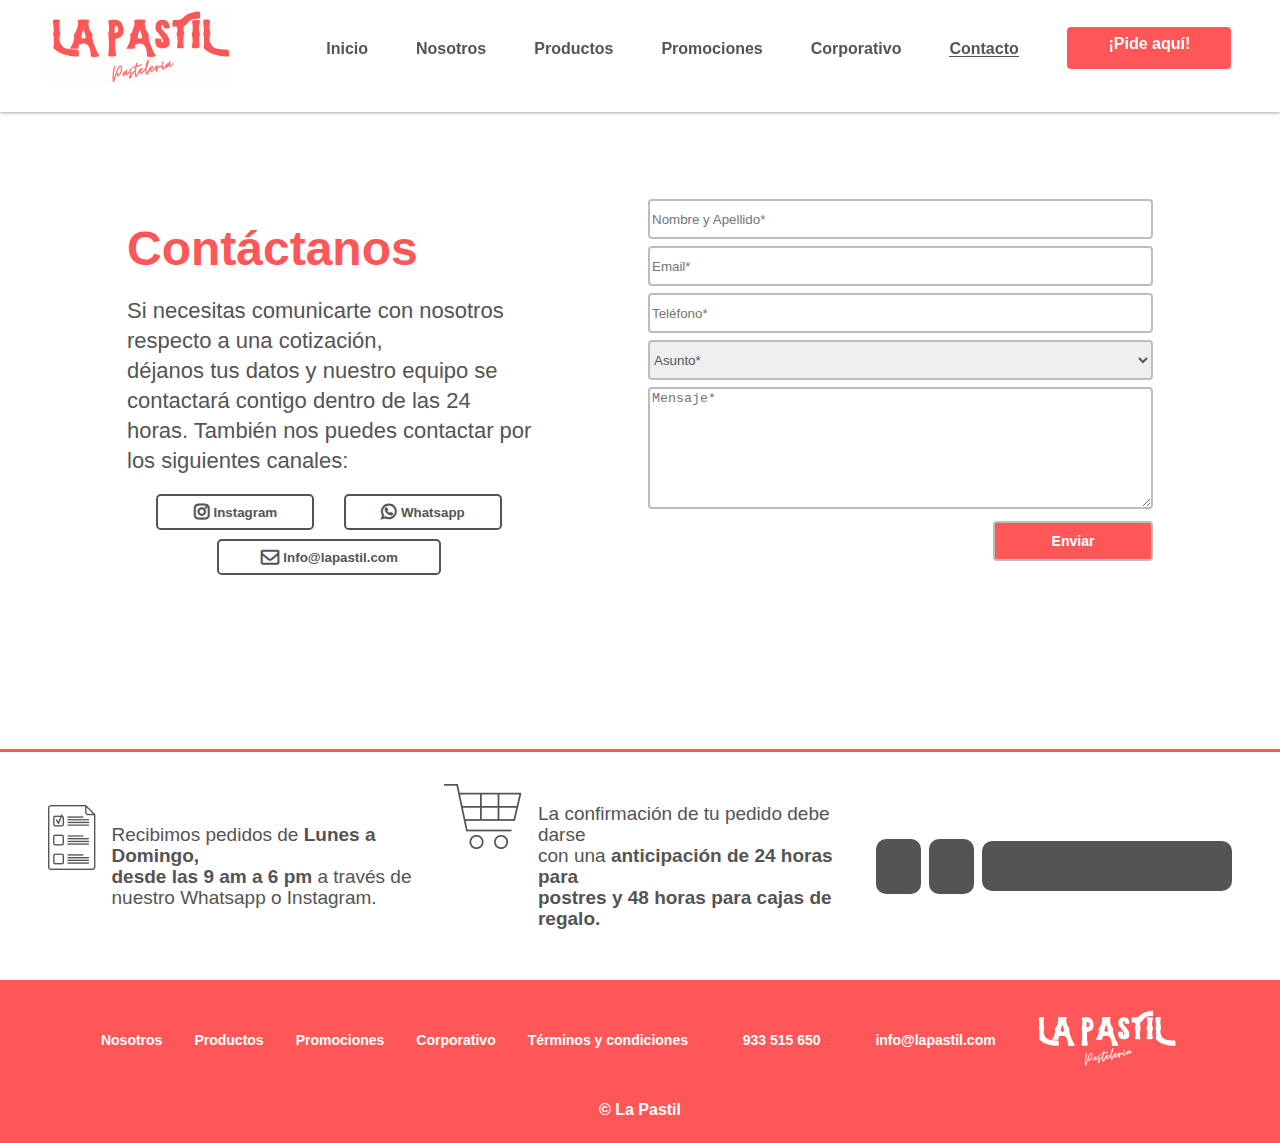
==== commit 1c365f1d: "se agregó la seccion de contacto" ====
--- a/pages/contacto.html
+++ b/pages/contacto.html
@@ -14,7 +14,7 @@
     <!-- FONT AWESOME -->
     <link rel="stylesheet" href="https://cdnjs.cloudflare.com/ajax/libs/font-awesome/4.7.0/css/font-awesome.min.css">
     <!-- FONTS -->
-    <link href="http://fonts.cdnfonts.com/css/glacial-indifference-2" rel="stylesheet">
+    <link href="https://fonts.cdnfonts.com/css/glacial-indifference-2" rel="stylesheet">
     <!-- BOX ICONS -->
     <link href='https://unpkg.com/boxicons@2.0.7/css/boxicons.min.css' rel='stylesheet'>
     <!-- BOOTSTRAP -->
@@ -53,6 +53,59 @@
         </nav>
     </header>
 
+    <main>
+        <!-- Contenedor general-->
+        <div id="contenedorContacto">
+            <!-- Contenedor 1, texto y botones-->
+            <div class="contacto__info-container">
+                <div>
+                    <div>
+                        <h1>Contáctanos</h1>
+                    </div>
+                    <div id="contenedorContacto__p">
+                        <p>Si necesitas comunicarte con nosotros <br> respecto a una cotización, <br> déjanos tus datos y nuestro
+                            equipo se <br> contactará contigo dentro de las 24 <br> horas. También nos puedes contactar por <br>
+                            los siguientes canales:
+                        </p>
+                    </div>
+                </div>
+                <div id="contenedorContacto__buttons">
+                    <a href="https://www.instagram.com/lapastil/" target="_blank" rel="noopener noreferrer">
+                        <button type="button" class="btn btn-light active"><i class="fa fa-instagram"></i>
+                            Instagram</button>
+                    </a>
+                    <a href="https://wa.me/+51933515650?text=Me%20interesa%20algún%20producto%20que%20estás%20vendiendo"
+                        target="_blank" rel="noopener noreferrer">
+                        <button type="button" class="btn btn-light active"><i class="fa fa-whatsapp"></i>
+                            Whatsapp</button>
+                    </a>
+                </div>
+                <div id="contenedorContacto__buttons--email">
+                    <a href="mailto:info@lapastil.com" class="footer__bottom-links-social">
+                        <button type="button" class="btn btn-light active"><i class="fa fa-envelope-o"></i>
+                            Info@lapastil.com</button>
+                    </a>
+                </div>
+            </div>
+            <!-- Contenedor 2, form-->
+            <div id="contenedorContacto__form">
+                <form class="form-group" action="#" method="POST" enctype="application/x-www-form-urlencoded">
+                    <input class="form-control" type="text" placeholder="Nombre y Apellido*" required>
+                    <input class="form-control" type="email" placeholder="Email*" required>
+                    <input class="form-control" type="tel" placeholder="Teléfono*" required>
+                    <select class="form-select" aria-label="Default select example">
+                        <option selected disabled value="">Asunto*</option>
+                        <option value="1">Compra Corporativa</option>
+                        <option value="2">Deseo comunicarme con alguien</option>
+                        <option value="3">Quiero mandar mi CV</option>
+                        <option value="4">Consultas y reclamos</option>
+                    </select>
+                    <textarea class="form-control" placeholder="Mensaje*"></textarea>
+                    <input class="btn" id="inputEnviar" type="submit" value="Enviar">
+                </form>
+            </div>
+        </div>
+    </main>
 
 
 <!-- FOOTER -->
--- a/styles/styles.css
+++ b/styles/styles.css
@@ -142,6 +142,11 @@
     -webkit-transition: .5s;
     transition: .5s;
   }
+  .nav {
+    position: relative;
+    margin-top: 1.5rem;
+    margin-bottom: 1.5rem;
+  }
 }
 
 .nav__item {
@@ -469,22 +474,17 @@
 }
 
 .carousel__nosotros-title {
-  font-family: 'Glacial Indifference', sans-serif;
-  color: #FFFFFF;
-  text-shadow: 0px 4px 4px rgba(0, 0, 0, 0.25);
   margin-top: -40%;
   left: -15%;
   position: absolute;
   font-style: normal;
-  font-weight: 700;
-  font-size: 57px;
-  display: -webkit-box;
-  display: -ms-flexbox;
-  display: flex;
-  -webkit-box-align: center;
-      -ms-flex-align: center;
-          align-items: center;
-  text-align: center;
+  font-family: 'Glacial Indifference', sans-serif;
+  font-weight: 700;
+  color: #FFFFFF;
+  font-size: 64px;
+  line-height: 75px;
+  text-shadow: 0px 4px 30px #000000;
+  position: absolute;
 }
 
 .card__home-container {
@@ -911,7 +911,7 @@
   line-height: 50px;
   color: #FF5757;
   margin-top: 8% !important;
-  margin-right: 2rem;
+  margin-right: 5rem;
 }
 
 @media screen and (max-width: 768px) {
@@ -941,6 +941,19 @@
     -webkit-box-align: center;
         -ms-flex-align: center;
             align-items: center;
+    -webkit-box-pack: center;
+        -ms-flex-pack: center;
+            justify-content: center;
+  }
+  .productos__title h1 {
+    font-family: 'Glacial Indifference', sans-serif;
+    font-style: normal;
+    font-weight: 700;
+    font-size: 48px;
+    line-height: 50px;
+    color: #FF5757;
+    margin-top: 8% !important;
+    margin-right: 0px !important;
   }
 }
 
@@ -1409,7 +1422,7 @@
 
 /* SECTION TUTORIAL PEDIDOS */
 .tutorial-pedidos-container {
-  margin-top: 7rem;
+  margin-top: 9rem;
   display: -webkit-box;
   display: -ms-flexbox;
   display: flex;
@@ -1434,8 +1447,8 @@
   font-family: 'Glacial Indifference', sans-serif;
   font-style: normal;
   font-weight: 700;
-  font-size: 57px;
-  line-height: 63px;
+  font-size: 51.3px;
+  line-height: 56.7px;
 }
 
 .card {
@@ -1477,14 +1490,15 @@
   -webkit-box-pack: center;
       -ms-flex-pack: center;
           justify-content: center;
+  margin: 2rem -2rem -2rem -2rem;
 }
 
 .tutorial-pedidos__card p {
   font-family: 'Glacial Indifference', sans-serif;
   font-style: normal;
   font-weight: normal;
-  font-size: 19px;
-  line-height: 25px;
+  font-size: 17px;
+  line-height: 22.5px;
   text-align: center;
   color: #545454;
 }
@@ -1514,40 +1528,49 @@
   font-family: 'Glacial Indifference', sans-serif;
   font-style: normal;
   font-weight: 700;
-  font-size: 24px;
-  line-height: 50px;
+  font-size: 21px;
+  line-height: 45px;
   margin-right: 8rem;
   margin-bottom: 3rem;
 }
 
 .tutorial-pedidos__img1 {
   position: absolute;
-  width: 106.71px;
-  height: 81.3px;
+  width: 96px;
+  height: 73px;
 }
 
 .tutorial-pedidos__img2 {
   position: absolute;
-  width: 81.3px;
-  height: 81.3px;
+  width: 73.17px;
+  height: 73.17px;
 }
 
 .tutorial-pedidos__img3 {
   position: absolute;
-  width: 79.15px;
-  height: 81.3px;
+  width: 71.235px;
+  height: 73.17px;
 }
 
 .tutorial-pedidos__img4 {
   position: absolute;
-  width: 96.79px;
-  height: 67.75px;
+  width: 87.12px;
+  height: 61px;
 }
 
 .tutorial-pedidos__img5 {
   position: absolute;
-  width: 102.36px;
-  height: 67.75px;
+  width: 92.12px;
+  height: 61px;
+}
+
+@media screen and (max-width: 768px) {
+  .tutorial-pedidos__cards__bottom-container {
+    margin-top: -2rem;
+  }
+  .tutorial-pedidos__card {
+    margin-top: 1rem !important;
+  }
 }
 
 /* TÉRMINOS Y CONDICIONES SECTION */
@@ -1639,4 +1662,254 @@
     margin-bottom: 2rem;
   }
 }
+
+/* CONTACTO */
+#contenedorContacto {
+  margin-top: 12rem;
+  margin-bottom: 174px;
+  width: 100%;
+  max-width: 1026px;
+  position: relative;
+  margin-left: auto;
+  margin-right: auto;
+  display: -webkit-box;
+  display: -ms-flexbox;
+  display: flex;
+  -webkit-box-pack: justify;
+      -ms-flex-pack: justify;
+          justify-content: space-between;
+}
+
+#contenedorContacto h1 {
+  color: #FF5757;
+  font-family: 'Glacial Indifference', sans-serif;
+  font-style: normal;
+  font-weight: bold;
+  font-size: 48px;
+  line-height: 50px;
+  display: -webkit-box;
+  display: -ms-flexbox;
+  display: flex;
+  -webkit-box-align: center;
+      -ms-flex-align: center;
+          align-items: center;
+  margin-bottom: 0;
+}
+
+#contenedorContacto__form {
+  width: 100%;
+  max-width: 505px;
+}
+
+#contenedorContacto__form input {
+  margin-top: 7px;
+  width: 100%;
+  max-width: 505px;
+  height: 40px;
+  border: 2px solid #BDBDBD;
+  -webkit-box-sizing: border-box;
+          box-sizing: border-box;
+  border-radius: 4px;
+}
+
+#contenedorContacto__form select {
+  margin-top: 7px;
+  color: #545454;
+  width: 100%;
+  max-width: 505px;
+  height: 40px;
+  border: 2px solid #BDBDBD;
+  -webkit-box-sizing: border-box;
+          box-sizing: border-box;
+  border-radius: 4px;
+}
+
+#contenedorContacto__form textarea {
+  margin-top: 7px;
+  width: 100%;
+  max-width: 505px;
+  height: 122px;
+  background: #FFFFFF;
+  color: #545454;
+  border: 2px solid #BDBDBD;
+  -webkit-box-sizing: border-box;
+          box-sizing: border-box;
+  border-radius: 4px;
+}
+
+#inputEnviar {
+  color: #FFFFFF;
+  width: 160px !important;
+  margin-top: 8px !important;
+  height: 30px;
+  background: #FF5757;
+  border-radius: 4px;
+  padding: 6px 12px;
+  font-weight: bold;
+  font-size: 14px;
+  line-height: 24px;
+  display: -webkit-box;
+  display: -ms-flexbox;
+  display: flex;
+  -webkit-box-orient: vertical;
+  -webkit-box-direction: normal;
+      -ms-flex-direction: column;
+          flex-direction: column;
+  -webkit-box-pack: center;
+      -ms-flex-pack: center;
+          justify-content: center;
+  -webkit-box-align: center;
+      -ms-flex-align: center;
+          align-items: center;
+  position: relative;
+  left: 345px;
+}
+
+#contenedorContacto__p {
+  color: #545454;
+  width: 100%;
+  max-width: 407px;
+  font-family: 'Glacial Indifference', sans-serif;
+  font-style: normal;
+  font-weight: normal;
+  font-size: 22px;
+  line-height: 30px;
+  text-align: justify;
+  -webkit-box-align: center;
+      -ms-flex-align: center;
+          align-items: center;
+  margin-top: 17px;
+}
+
+#contenedorContacto__p p {
+  margin-bottom: 18px;
+}
+
+#contenedorContacto__buttons {
+  display: -webkit-box;
+  display: -ms-flexbox;
+  display: flex;
+  -webkit-box-pack: space-evenly;
+      -ms-flex-pack: space-evenly;
+          justify-content: space-evenly;
+}
+
+#contenedorContacto__buttons button {
+  -webkit-box-align: center;
+      -ms-flex-align: center;
+          align-items: center;
+  color: #545454;
+  display: -webkit-box;
+  display: -ms-flexbox;
+  display: flex;
+  -webkit-box-pack: center;
+      -ms-flex-pack: center;
+          justify-content: center;
+  width: 158px;
+  max-width: 158px;
+  height: 36px;
+  font-family: 'Glacial Indifference', sans-serif;
+  font-weight: bold;
+  margin-bottom: 9px;
+  padding: 8px 16px;
+  background: #FFFFFF;
+  border: 2px solid #545454;
+  -webkit-box-sizing: border-box;
+          box-sizing: border-box;
+  border-radius: 4.8px;
+}
+
+#contenedorContacto__buttons i {
+  color: #545454;
+  font-weight: bold;
+  font-size: large;
+  margin-right: 0.3rem;
+}
+
+#contenedorContacto__buttons--email button {
+  -webkit-box-align: center;
+      -ms-flex-align: center;
+          align-items: center;
+  color: #545454;
+  display: -webkit-box;
+  display: -ms-flexbox;
+  display: flex;
+  -webkit-box-pack: center;
+      -ms-flex-pack: center;
+          justify-content: center;
+  color: #545454;
+  width: 224px;
+  max-width: 224px;
+  height: 36px;
+  margin: auto;
+  font-family: 'Glacial Indifference', sans-serif;
+  font-weight: bold;
+  background: #FFFFFF;
+  border: 2px solid #545454;
+  -webkit-box-sizing: border-box;
+          box-sizing: border-box;
+  border-radius: 4.8px;
+}
+
+#contenedorContacto__buttons--email button i {
+  color: #545454;
+  font-weight: bold;
+  font-size: large;
+}
+
+@media screen and (max-width: 768px) {
+  #contenedorContacto {
+    display: -webkit-box;
+    display: -ms-flexbox;
+    display: flex;
+    -webkit-box-pack: center;
+        -ms-flex-pack: center;
+            justify-content: center;
+    -webkit-box-orient: vertical;
+    -webkit-box-direction: normal;
+        -ms-flex-direction: column;
+            flex-direction: column;
+    -webkit-box-align: center;
+        -ms-flex-align: center;
+            align-items: center;
+  }
+  .contacto__info-container {
+    -webkit-box-align: center;
+        -ms-flex-align: center;
+            align-items: center;
+    display: -webkit-box;
+    display: -ms-flexbox;
+    display: flex;
+    -webkit-box-orient: vertical;
+    -webkit-box-direction: normal;
+        -ms-flex-direction: column;
+            flex-direction: column;
+    margin-bottom: 2rem;
+    -webkit-box-pack: center;
+        -ms-flex-pack: center;
+            justify-content: center;
+    text-align: center;
+  }
+  form {
+    display: -webkit-box;
+    display: -ms-flexbox;
+    display: flex;
+    -webkit-box-orient: vertical;
+    -webkit-box-direction: normal;
+        -ms-flex-direction: column;
+            flex-direction: column;
+    -webkit-box-align: center;
+        -ms-flex-align: center;
+            align-items: center;
+    -webkit-box-pack: center;
+        -ms-flex-pack: center;
+            justify-content: center;
+    text-align: center;
+    margin-left: 2rem;
+    margin-right: 2rem;
+  }
+  #inputEnviar {
+    left: 0px !important;
+  }
+}
 /*# sourceMappingURL=styles.css.map */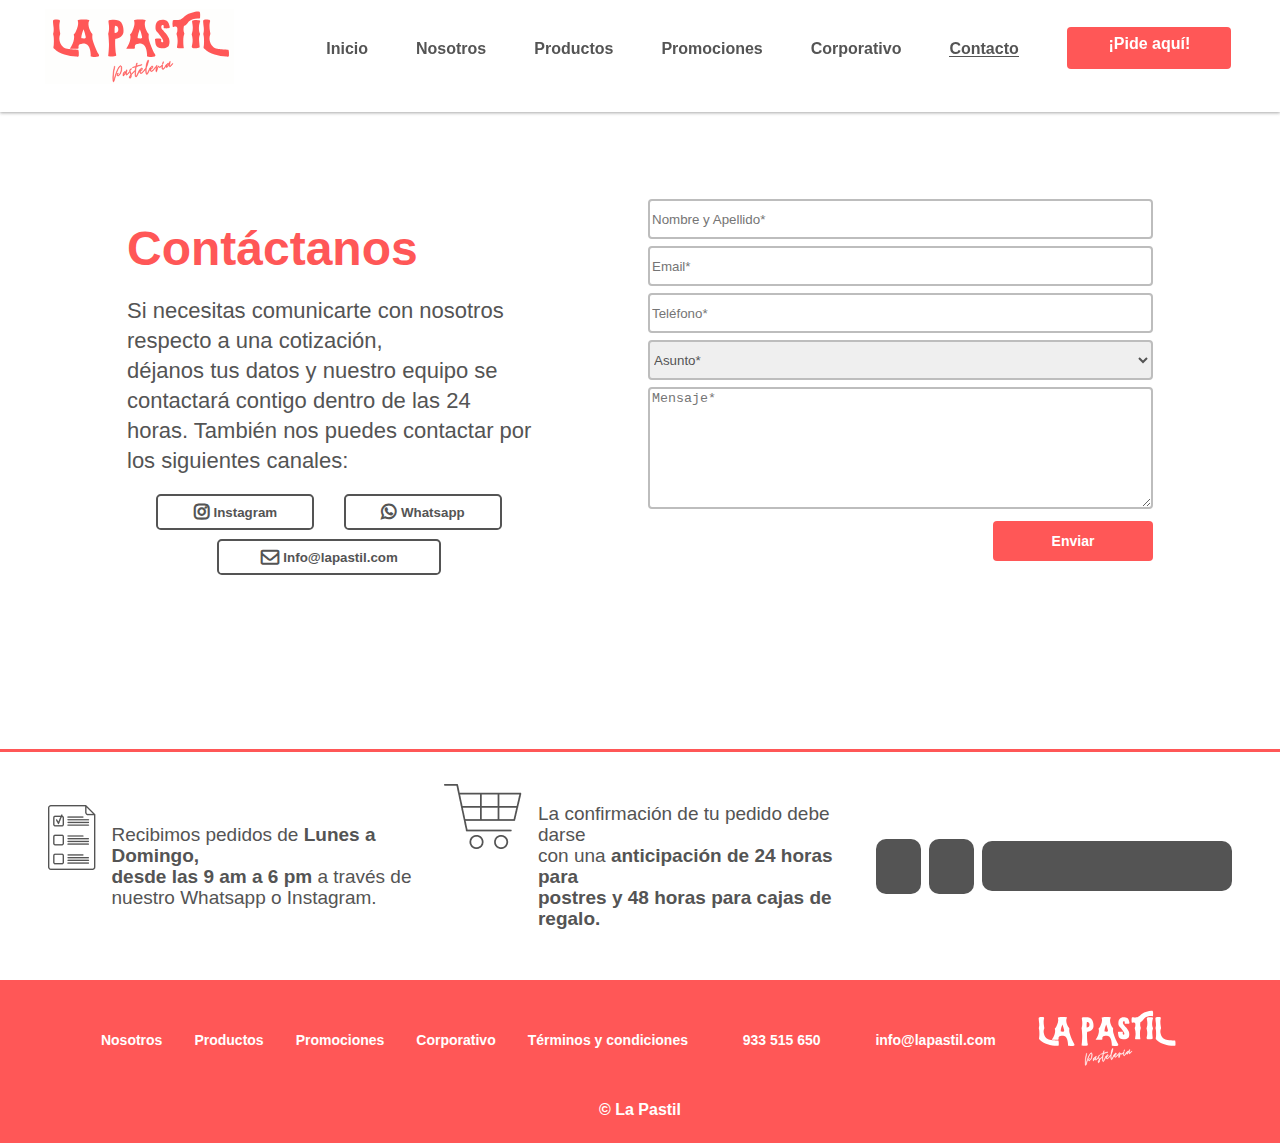
==== commit 339278f2: "se arregló iconos de whatsapp insta scroll y seccion contacto" ====
--- a/pages/contacto.html
+++ b/pages/contacto.html
@@ -89,18 +89,23 @@
             </div>
             <!-- Contenedor 2, form-->
             <div id="contenedorContacto__form">
-                <form class="form-group" action="#" method="POST" enctype="application/x-www-form-urlencoded">
-                    <input class="form-control" type="text" placeholder="Nombre y Apellido*" required>
-                    <input class="form-control" type="email" placeholder="Email*" required>
-                    <input class="form-control" type="tel" placeholder="Teléfono*" required>
-                    <select class="form-select" aria-label="Default select example">
+                <form class="form-group" action="https://formsubmit.co/info@lapastil.com" method="POST" enctype="application/x-www-form-urlencoded">
+                    <input id="name" class="form-control" type="text" name="name" placeholder="Nombre y Apellido*" required>
+                   
+                    <input id="email" class="form-control" type="email" name="email" placeholder="Email*" required>
+                    
+                    <input id="phone" class="form-control" type="phone" name="phone" placeholder="Teléfono*" required>
+                    
+                    <select id="selectForm" class="form-select" name="subject" aria-label="Default select example">
                         <option selected disabled value="">Asunto*</option>
-                        <option value="1">Compra Corporativa</option>
-                        <option value="2">Deseo comunicarme con alguien</option>
-                        <option value="3">Quiero mandar mi CV</option>
-                        <option value="4">Consultas y reclamos</option>
+                        <option value="Compra Corporativa">Compra Corporativa</option>
+                        <option value="Deseo comunicarme con alguien">Deseo comunicarme con alguien</option>
+                        <option value=">Quiero mandar mi CV">Quiero mandar mi CV</option>
+                        <option value="Consultas y reclamos">Consultas y reclamos</option>
                     </select>
-                    <textarea class="form-control" placeholder="Mensaje*"></textarea>
+                  
+                    <textarea id="message" class="form-control" name="message" placeholder="Mensaje*"></textarea>
+                   
                     <input class="btn" id="inputEnviar" type="submit" value="Enviar">
                 </form>
             </div>
@@ -147,14 +152,11 @@
             </div>
         </div>
     </footer>
-
-
     <!-- JS BOOTSTRAP -->
     <script src="https://cdn.jsdelivr.net/npm/@popperjs/core@2.9.3/dist/umd/popper.min.js" integrity="sha384-eMNCOe7tC1doHpGoWe/6oMVemdAVTMs2xqW4mwXrXsW0L84Iytr2wi5v2QjrP/xp" crossorigin="anonymous"></script>
     <script src="https://cdn.jsdelivr.net/npm/bootstrap@5.1.0/dist/js/bootstrap.min.js" integrity="sha384-cn7l7gDp0eyniUwwAZgrzD06kc/tftFf19TOAs2zVinnD/C7E91j9yyk5//jjpt/" crossorigin="anonymous"></script>
     <!--  JS LOCAL -->
     <script src="../js/main.js" defer></script>
-    <script src="../js/animacionSocialIcons2.js" defer></script>
 </body>
 
 </html>--- a/styles/styles.css
+++ b/styles/styles.css
@@ -146,6 +146,7 @@
     position: relative;
     margin-top: 1.5rem;
     margin-bottom: 1.5rem;
+    padding-bottom: 2.5rem;
   }
 }
 
@@ -363,6 +364,36 @@
   margin-right: -7rem !important;
 }
 
+@media screen and (max-width: 900px) {
+  .carousel-control-prev-icon {
+    background-image: url("../images/control-prev-icon.svg");
+    margin-left: 1rem !important;
+    width: 30px;
+    height: 30px;
+  }
+  .carousel-control-next-icon {
+    background-image: url("../images/control-next-icon.svg");
+    margin-right: 1rem !important;
+    width: 30px;
+    height: 30px;
+  }
+}
+
+@media screen and (max-width: 768px) {
+  .carousel-control-prev-icon {
+    background-image: url("../images/control-prev-icon.svg");
+    margin-left: -1rem !important;
+    width: 20px;
+    height: 20px;
+  }
+  .carousel-control-next-icon {
+    background-image: url("../images/control-next-icon.svg");
+    margin-right: -1rem !important;
+    width: 20px;
+    height: 20px;
+  }
+}
+
 .carousel-indicators li {
   height: 10px !important;
   width: 10px !important;
@@ -440,8 +471,46 @@
     -webkit-box-align: center;
         -ms-flex-align: center;
             align-items: center;
-    margin-top: -40% !important;
+    margin-top: -25% !important;
     left: -18% !important;
+    line-height: 40px !important;
+  }
+  .carousel__home-title {
+    font-size: 45px !important;
+    -webkit-box-align: center;
+        -ms-flex-align: center;
+            align-items: center;
+    margin-top: 50% !important;
+    line-height: 40px !important;
+  }
+  .carousel__button-home {
+    margin-top: 60% !important;
+  }
+}
+
+@media screen and (max-width: 768px) {
+  .carousel-container {
+    margin-top: 15%;
+  }
+  .carousel__nosotros-title {
+    font-size: 30px !important;
+    -webkit-box-align: center;
+        -ms-flex-align: center;
+            align-items: center;
+    margin-top: -20% !important;
+    left: -18% !important;
+    line-height: 40px !important;
+  }
+  .carousel__home-title {
+    font-size: 45px !important;
+    -webkit-box-align: center;
+        -ms-flex-align: center;
+            align-items: center;
+    margin-top: 20% !important;
+    line-height: 40px !important;
+  }
+  .carousel__button-home {
+    margin-top: 50% !important;
   }
 }
 
@@ -454,8 +523,9 @@
     -webkit-box-align: center;
         -ms-flex-align: center;
             align-items: center;
-    margin-top: -25% !important;
+    margin-top: 3% !important;
     left: -18% !important;
+    line-height: 15px !important;
   }
 }
 
@@ -464,12 +534,13 @@
     margin-top: 27%;
   }
   .carousel__nosotros-title {
-    font-size: 19px !important;
+    font-size: 20px !important;
     -webkit-box-align: center;
         -ms-flex-align: center;
             align-items: center;
-    margin-top: -20% !important;
+    margin-top: 20% !important;
     left: -18% !important;
+    line-height: 10px !important;
   }
 }
 
@@ -845,6 +916,8 @@
     -webkit-box-pack: center;
         -ms-flex-pack: center;
             justify-content: center;
+    margin-left: 2rem;
+    margin-right: 2rem;
   }
   .nosotros__info {
     margin: 16px 16px;
@@ -1065,6 +1138,11 @@
   padding-bottom: 0.1rem;
 }
 
+.footer__bottom img {
+  width: 151.4px !important;
+  height: 68px !important;
+}
+
 .footer__bottom-links {
   -webkit-box-align: center;
       -ms-flex-align: center;
@@ -1099,11 +1177,6 @@
   font-weight: normal;
 }
 
-.footer__bottom-links img {
-  width: 151.4px !important;
-  height: 68px !important;
-}
-
 .footer__bottom-links-social {
   display: -webkit-box;
   display: -ms-flexbox;
@@ -1127,7 +1200,19 @@
   font-weight: 700;
 }
 
-@media screen and (max-width: 768px) {
+@media screen and (max-width: 975px) {
+  .footer__bottom {
+    display: -webkit-box;
+    display: -ms-flexbox;
+    display: flex;
+    -webkit-box-orient: vertical;
+    -webkit-box-direction: normal;
+        -ms-flex-direction: column;
+            flex-direction: column;
+  }
+}
+
+@media screen and (max-width: 800px) {
   .footer__top {
     -webkit-box-align: center;
         -ms-flex-align: center;
@@ -1275,6 +1360,13 @@
   transition: 0.3s ease all;
 }
 
+@media screen and (max-width: 768px) {
+  .mainPromociones h1 {
+    font-size: 40px;
+    line-height: 30px;
+  }
+}
+
 #icons {
   position: fixed;
   right: 72px;
@@ -1364,6 +1456,16 @@
   color: #F3EFEE;
   -webkit-transition: 0.3s ease all;
   transition: 0.3s ease all;
+}
+
+@media screen and (max-width: 768px) {
+  .corporativo-container {
+    margin-top: -2rem !important;
+  }
+  .corporativo-container h1 {
+    font-size: 40px;
+    line-height: 30px;
+  }
 }
 
 .corporativo__text-container {
@@ -1763,6 +1865,7 @@
           align-items: center;
   position: relative;
   left: 345px;
+  border: none !important;
 }
 
 #contenedorContacto__p {
@@ -1889,6 +1992,8 @@
         -ms-flex-pack: center;
             justify-content: center;
     text-align: center;
+    margin-left: 2rem;
+    margin-right: 2rem;
   }
   form {
     display: -webkit-box;
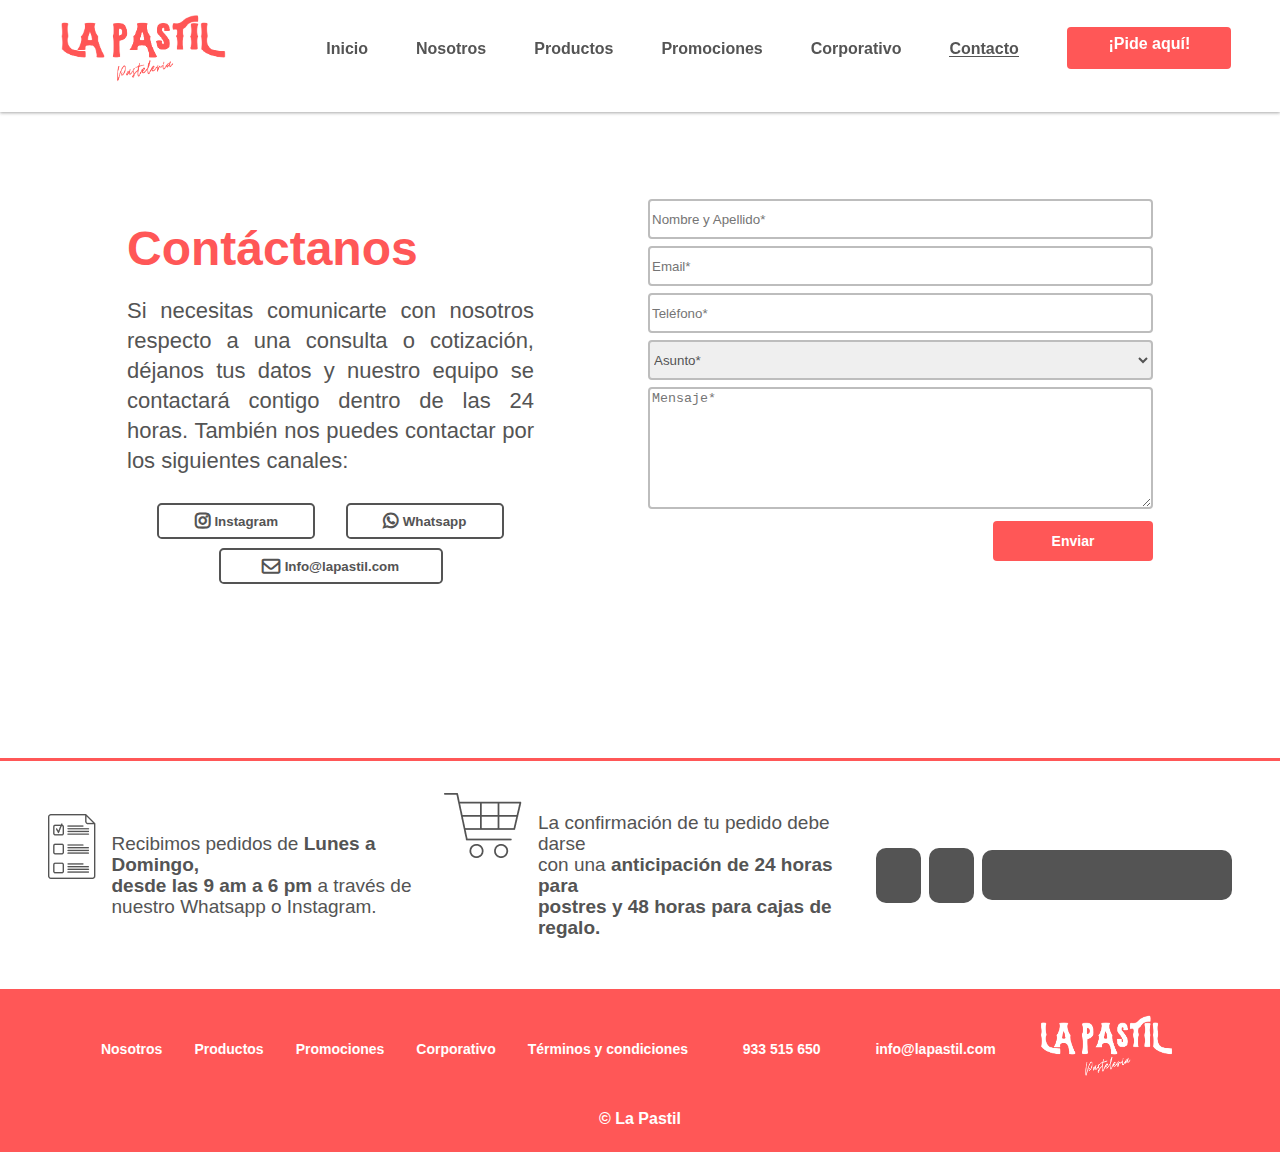
==== commit da1e2322: "se ahicieron las correcciones de alicia" ====
--- a/pages/contacto.html
+++ b/pages/contacto.html
@@ -31,7 +31,7 @@
     <header class="l-header">
         <nav class="nav">
             <div>
-                <a href="../index.html"> <img  class="nav__logo" src="../images/logo.svg" alt="Logo"></a>
+                <a href="../index.html"> <img  class="nav__logo" src="../images/logo.png" alt="Logo"></a>
             </div>
 
             <div class="nav__menu" id="nav-menu">
@@ -63,9 +63,10 @@
                         <h1>Contáctanos</h1>
                     </div>
                     <div id="contenedorContacto__p">
-                        <p>Si necesitas comunicarte con nosotros <br> respecto a una cotización, <br> déjanos tus datos y nuestro
-                            equipo se <br> contactará contigo dentro de las 24 <br> horas. También nos puedes contactar por <br>
-                            los siguientes canales:
+                        <p>Si necesitas comunicarte con nosotros respecto a una consulta o cotización, déjanos tus datos
+                            y nuestro
+                            equipo se contactará contigo dentro de las 24 horas. También nos puedes contactar por los
+                            siguientes canales:
                         </p>
                     </div>
                 </div>
@@ -74,7 +75,7 @@
                         <button type="button" class="btn btn-light active"><i class="fa fa-instagram"></i>
                             Instagram</button>
                     </a>
-                    <a href="https://wa.me/+51933515650?text=Me%20interesa%20algún%20producto%20que%20estás%20vendiendo"
+                    <a href="https://wa.me/+51933515650?text=¡Hola!%20Estoy%20navegando%20por%20su%20web%20y%20quiero%20más%20información%20sobre%20sus%20productos."
                         target="_blank" rel="noopener noreferrer">
                         <button type="button" class="btn btn-light active"><i class="fa fa-whatsapp"></i>
                             Whatsapp</button>
@@ -98,10 +99,9 @@
                     
                     <select id="selectForm" class="form-select" name="subject" aria-label="Default select example">
                         <option selected disabled value="">Asunto*</option>
-                        <option value="Compra Corporativa">Compra Corporativa</option>
-                        <option value="Deseo comunicarme con alguien">Deseo comunicarme con alguien</option>
-                        <option value=">Quiero mandar mi CV">Quiero mandar mi CV</option>
-                        <option value="Consultas y reclamos">Consultas y reclamos</option>
+                        <option value="CP">Cotización Corporativa</option>
+                        <option value="CA">Quiero comunicarme con alguien</option>
+                        <option value="CyR">Consultas y reclamos</option>
                     </select>
                   
                     <textarea id="message" class="form-control" name="message" placeholder="Mensaje*"></textarea>
@@ -143,9 +143,9 @@
                 <a href="./promociones.html">Promociones</a>
                 <a href="./corporativo.html">Corporativo</a>
                 <a href="./terminosYCondiciones.html">Términos y condiciones</a>
-                <a href="https://wa.me/+51933515650?text=Me%20interesa%20algún%20producto%20que%20estás%20vendiendo" target="_blank" rel="noopener noreferrer" class="footer__bottom-links-social"><i class="fab fa-whatsapp m-2"></i>933 515 650</a>
+                <a href="https://wa.me/+51933515650?text=¡Hola!%20Estoy%20navegando%20por%20su%20web%20y%20quiero%20más%20información%20sobre%20sus%20productos." target="_blank" rel="noopener noreferrer" class="footer__bottom-links-social"><i class="fab fa-whatsapp m-2"></i>933 515 650</a>
                 <a href="mailto:info@lapastil.com" class="footer__bottom-links-social"><i class="far fa-envelope m-2"></i>info@lapastil.com</a>
-                <a href="../index.html"><img src="../images/logo-footer.svg" alt=""></a>
+                <a href="../index.html"><img src="../images/logo-footer.png" alt=""></a>
             </div>
             <div class="footer__bottom-copyright">
                 <p>© La Pastil</p>
--- a/styles/styles.css
+++ b/styles/styles.css
@@ -97,8 +97,8 @@
 }
 
 .nav__logo {
-  width: 189px !important;
-  height: 75px !important;
+  width: 189px;
+  height: 75px;
 }
 
 .nav__button {
@@ -204,7 +204,7 @@
 }
 
 /* ===== MEDIA QUERIES=====*/
-@media screen and (min-width: 768px) {
+@media screen and (min-width: 800px) {
   body {
     margin: 0;
   }
@@ -233,17 +233,16 @@
   }
 }
 
-@media screen and (max-width: 999px) {
-  .nav__logo {
-    width: 150px;
-    height: 55px;
-  }
-  .nav__button {
-    display: none;
-  }
-}
-
-@media screen and (max-width: 768px) {
+/*@media screen and (max-width: 999px){
+    .nav__logo{
+        width: 150px;
+        height: 55px;
+    }
+    .nav__button{
+        display: block;
+    }
+  }*/
+@media screen and (max-width: 800px) {
   .nav__logo {
     width: 150px;
     height: 55px;
@@ -320,7 +319,7 @@
   height: 100vh;
 }
 
-.carousel-caption {
+.carousel__home-caption {
   bottom: 200px;
 }
 
@@ -392,6 +391,11 @@
     width: 20px;
     height: 20px;
   }
+  .carousel__home-caption h5 {
+    font-size: 40px;
+    font-weight: 700;
+    line-height: 50px;
+  }
 }
 
 .carousel-indicators li {
@@ -410,7 +414,7 @@
 }
 
 .media__icons-footer-1 {
-  top: 30% !important;
+  top: 55% !important;
 }
 
 .fixed-2 {
@@ -418,7 +422,7 @@
 }
 
 .media__icons-footer-2 {
-  top: 30% !important;
+  top: 55% !important;
 }
 
 .media-icons {
@@ -471,46 +475,18 @@
     -webkit-box-align: center;
         -ms-flex-align: center;
             align-items: center;
-    margin-top: -25% !important;
+    margin-top: -70% !important;
     left: -18% !important;
     line-height: 40px !important;
   }
-  .carousel__home-title {
-    font-size: 45px !important;
-    -webkit-box-align: center;
-        -ms-flex-align: center;
-            align-items: center;
-    margin-top: 50% !important;
-    line-height: 40px !important;
-  }
-  .carousel__button-home {
-    margin-top: 60% !important;
+  .carousel__home-caption {
+    bottom: 100px;
   }
 }
 
 @media screen and (max-width: 768px) {
   .carousel-container {
-    margin-top: 15%;
-  }
-  .carousel__nosotros-title {
-    font-size: 30px !important;
-    -webkit-box-align: center;
-        -ms-flex-align: center;
-            align-items: center;
-    margin-top: -20% !important;
-    left: -18% !important;
-    line-height: 40px !important;
-  }
-  .carousel__home-title {
-    font-size: 45px !important;
-    -webkit-box-align: center;
-        -ms-flex-align: center;
-            align-items: center;
-    margin-top: 20% !important;
-    line-height: 40px !important;
-  }
-  .carousel__button-home {
-    margin-top: 50% !important;
+    margin-top: 10%;
   }
 }
 
@@ -544,6 +520,12 @@
   }
 }
 
+@media screen and (max-width: 411px) {
+  .carousel-container {
+    margin-top: 20%;
+  }
+}
+
 .carousel__nosotros-title {
   margin-top: -40%;
   left: -15%;
@@ -556,6 +538,10 @@
   line-height: 75px;
   text-shadow: 0px 4px 30px #000000;
   position: absolute;
+}
+
+.carousel__nosotros-caption {
+  top: 25rem !important;
 }
 
 .card__home-container {
@@ -984,7 +970,8 @@
   line-height: 50px;
   color: #FF5757;
   margin-top: 8% !important;
-  margin-right: 5rem;
+  margin-right: 3rem;
+  margin-left: 3rem;
 }
 
 @media screen and (max-width: 768px) {
@@ -1027,6 +1014,7 @@
     color: #FF5757;
     margin-top: 8% !important;
     margin-right: 0px !important;
+    margin-left: 0px !important;
   }
 }
 
@@ -1427,6 +1415,7 @@
   line-height: 75px;
   text-shadow: 0px 4px 30px #000000;
   position: absolute;
+  margin-bottom: 2rem;
 }
 
 .corporativo__button {
@@ -1463,8 +1452,9 @@
     margin-top: -2rem !important;
   }
   .corporativo-container h1 {
-    font-size: 40px;
-    line-height: 30px;
+    font-size: 35px;
+    line-height: 35px;
+    margin-bottom: 1rem !important;
   }
 }
 
@@ -1672,6 +1662,11 @@
   }
   .tutorial-pedidos__card {
     margin-top: 1rem !important;
+  }
+  .tutorial-pedidos__title {
+    font-size: 35px;
+    line-height: 40px;
+    margin-bottom: 2rem;
   }
 }
 
@@ -1762,6 +1757,8 @@
             align-items: center;
     text-align: center;
     margin-bottom: 2rem;
+    font-size: 30px;
+    line-height: 35px;
   }
 }
 
@@ -1885,7 +1882,7 @@
 }
 
 #contenedorContacto__p p {
-  margin-bottom: 18px;
+  margin-bottom: 27px;
 }
 
 #contenedorContacto__buttons {
@@ -2015,6 +2012,7 @@
   }
   #inputEnviar {
     left: 0px !important;
+    height: 30px !important;
   }
 }
 /*# sourceMappingURL=styles.css.map */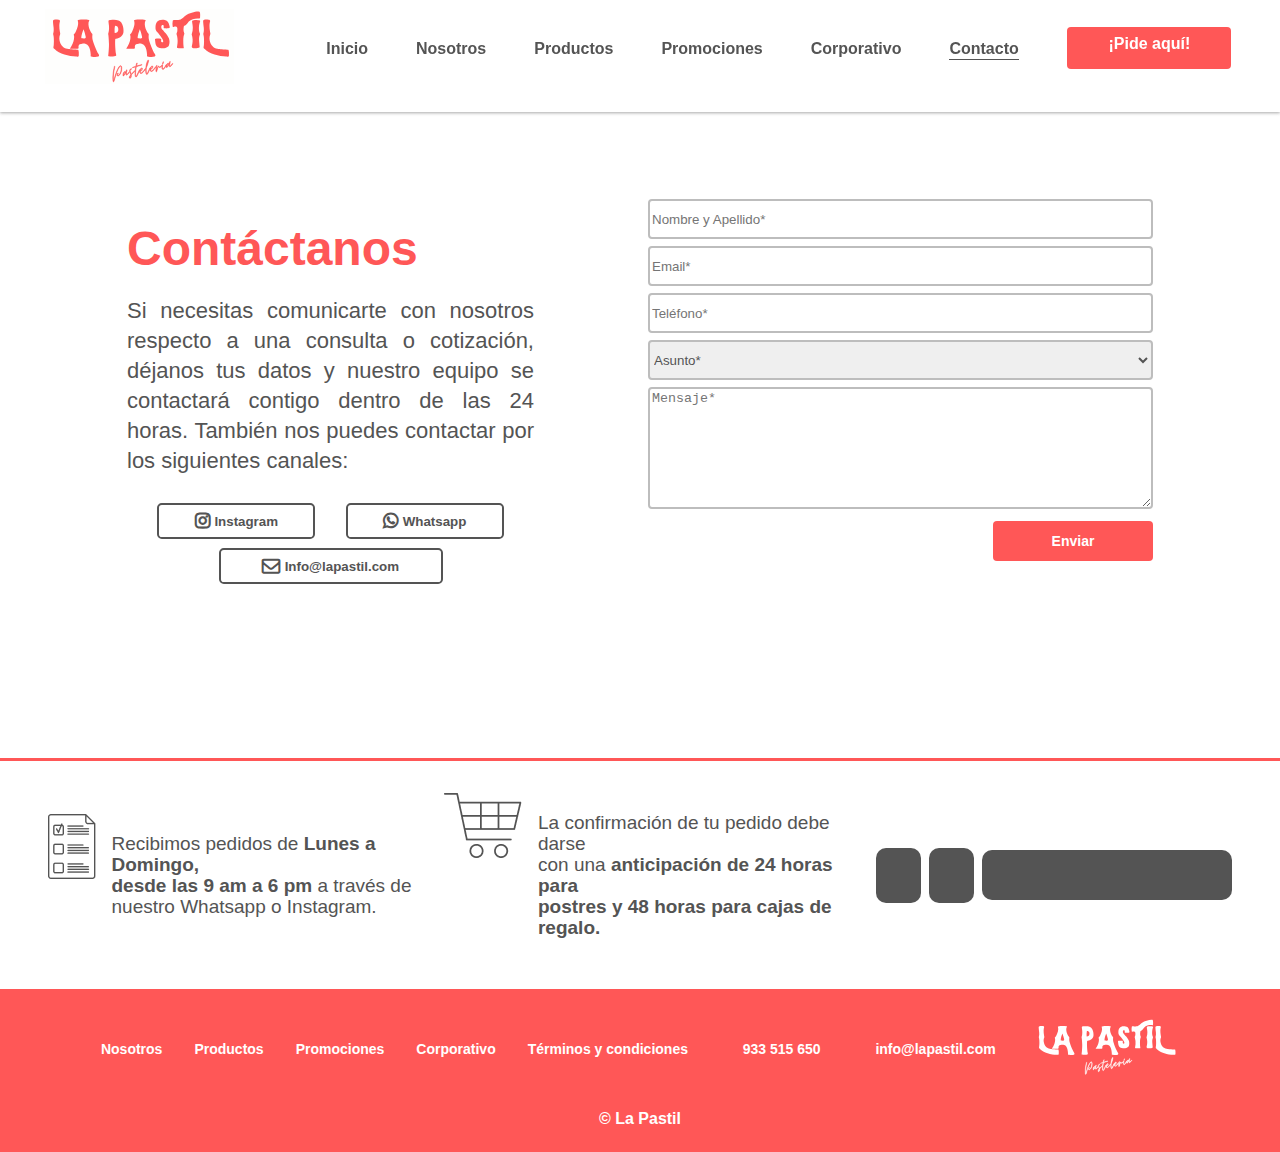
==== commit 5617bd65: "se cambió logo png por svg" ====
--- a/pages/contacto.html
+++ b/pages/contacto.html
@@ -31,7 +31,7 @@
     <header class="l-header">
         <nav class="nav">
             <div>
-                <a href="../index.html"> <img  class="nav__logo" src="../images/logo.png" alt="Logo"></a>
+                <a href="../index.html"> <img  class="nav__logo" src="../images/logo.svg" alt="Logo"></a>
             </div>
 
             <div class="nav__menu" id="nav-menu">
@@ -145,7 +145,7 @@
                 <a href="./terminosYCondiciones.html">Términos y condiciones</a>
                 <a href="https://wa.me/+51933515650?text=¡Hola!%20Estoy%20navegando%20por%20su%20web%20y%20quiero%20más%20información%20sobre%20sus%20productos." target="_blank" rel="noopener noreferrer" class="footer__bottom-links-social"><i class="fab fa-whatsapp m-2"></i>933 515 650</a>
                 <a href="mailto:info@lapastil.com" class="footer__bottom-links-social"><i class="far fa-envelope m-2"></i>info@lapastil.com</a>
-                <a href="../index.html"><img src="../images/logo-footer.png" alt=""></a>
+                <a href="../index.html"><img src="../images/logo-footer.svg" alt=""></a>
             </div>
             <div class="footer__bottom-copyright">
                 <p>© La Pastil</p>
--- a/styles/styles.css
+++ b/styles/styles.css
@@ -177,7 +177,7 @@
   width: 100%;
   height: 0.01rem;
   left: 0;
-  top: 1rem;
+  top: 1.2rem;
   background-color: #545454;
 }
 
@@ -189,13 +189,13 @@
 
 /* ACTIVE MENU */
 .nav__active::after {
+  background-color: #545454;
   position: absolute;
   content: "";
   width: 100%;
   height: 0.01rem;
   left: 0;
-  top: 1rem;
-  background-color: #545454;
+  top: 1.2rem;
 }
 
 /* SHOW MENU */
@@ -213,7 +213,7 @@
     padding-bottom: 3rem;
   }
   .nav-header {
-    height: calc( 3rem + 1rem);
+    height: calc( 3rem + 1.5rem);
   }
   .nav__list {
     display: -webkit-box;
@@ -233,15 +233,6 @@
   }
 }
 
-/*@media screen and (max-width: 999px){
-    .nav__logo{
-        width: 150px;
-        height: 55px;
-    }
-    .nav__button{
-        display: block;
-    }
-  }*/
 @media screen and (max-width: 800px) {
   .nav__logo {
     width: 150px;
@@ -414,7 +405,7 @@
 }
 
 .media__icons-footer-1 {
-  top: 55% !important;
+  top: 30% !important;
 }
 
 .fixed-2 {
@@ -422,7 +413,7 @@
 }
 
 .media__icons-footer-2 {
-  top: 55% !important;
+  top: 30% !important;
 }
 
 .media-icons {
@@ -471,11 +462,11 @@
     margin-top: 15%;
   }
   .carousel__nosotros-title {
-    font-size: 45px !important;
+    font-size: 40px !important;
     -webkit-box-align: center;
         -ms-flex-align: center;
             align-items: center;
-    margin-top: -70% !important;
+    margin-top: -80% !important;
     left: -18% !important;
     line-height: 40px !important;
   }
@@ -495,7 +486,8 @@
     margin-top: 20%;
   }
   .carousel__nosotros-title {
-    font-size: 25px !important;
+    margin-top: -80% !important;
+    font-size: 20px !important;
     -webkit-box-align: center;
         -ms-flex-align: center;
             align-items: center;
@@ -514,7 +506,7 @@
     -webkit-box-align: center;
         -ms-flex-align: center;
             align-items: center;
-    margin-top: 20% !important;
+    margin-top: -50% !important;
     left: -18% !important;
     line-height: 10px !important;
   }
@@ -527,16 +519,16 @@
 }
 
 .carousel__nosotros-title {
-  margin-top: -40%;
+  margin-top: -45%;
   left: -15%;
   position: absolute;
   font-style: normal;
   font-family: 'Glacial Indifference', sans-serif;
   font-weight: 700;
   color: #FFFFFF;
-  font-size: 64px;
-  line-height: 75px;
-  text-shadow: 0px 4px 30px #000000;
+  font-size: 57.6px;
+  line-height: 67.5px;
+  text-shadow: 0px 4px 4px rgba(0, 0, 0, 0.25);
   position: absolute;
 }
 
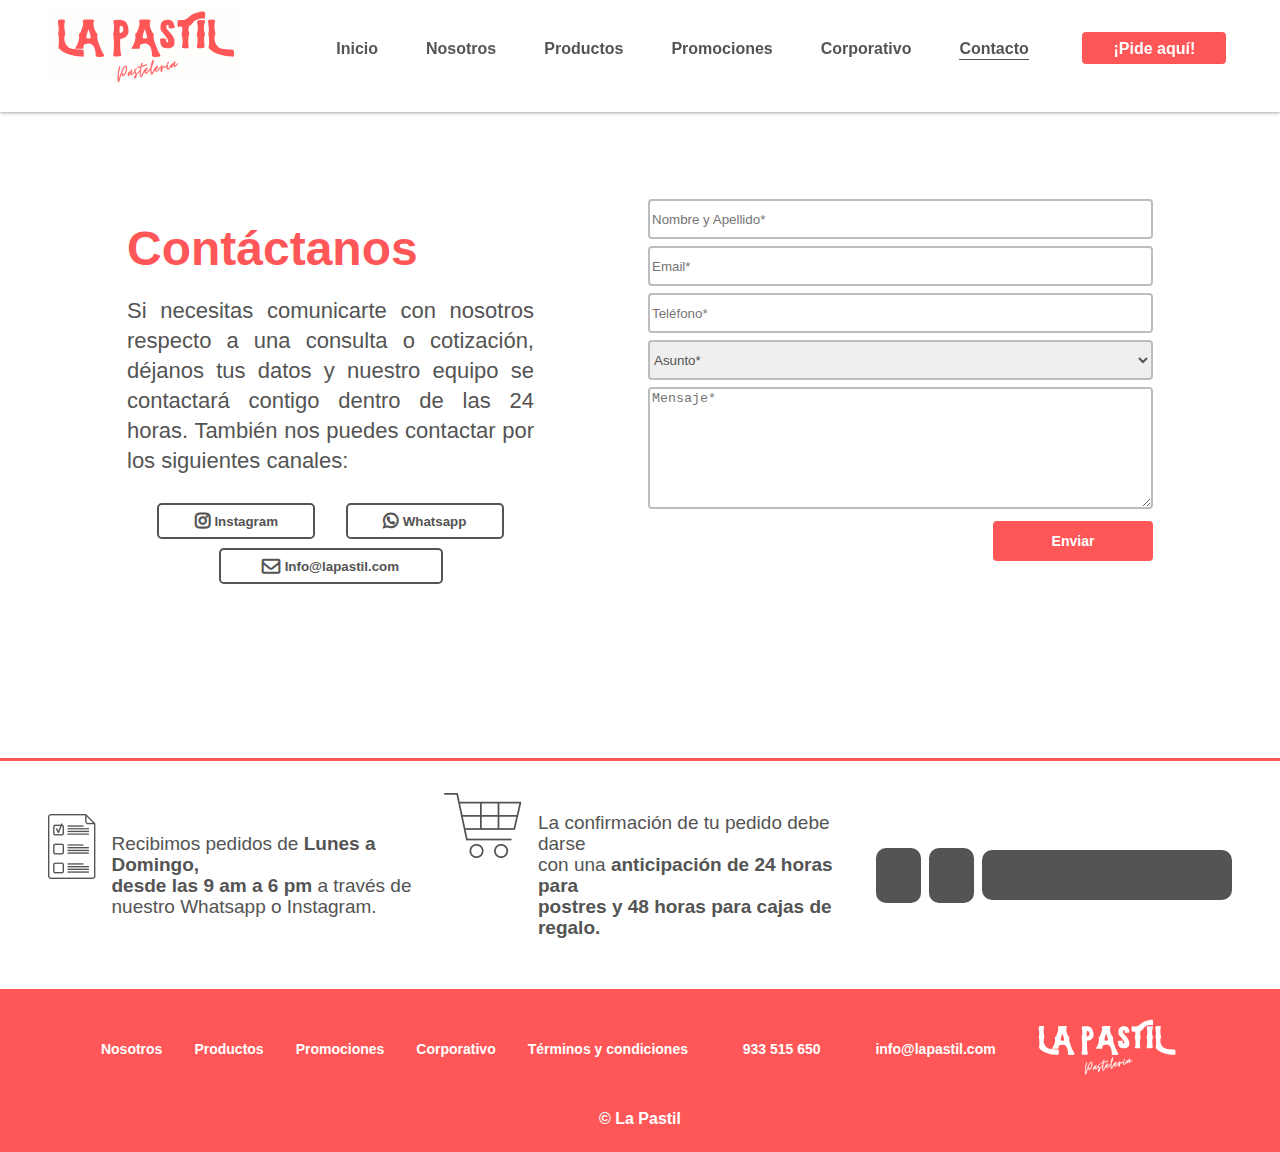
==== commit 18263aa4: "se corrigió el navbar" ====
--- a/pages/contacto.html
+++ b/pages/contacto.html
@@ -35,6 +35,9 @@
             </div>
 
             <div class="nav__menu" id="nav-menu">
+                <div class="icon cancel-btn">
+                    <i class='fas fa-times'></i>
+                </div>
                 <ul class="nav__list">
                     <li class="nav__item"><a href="../index.html" class="nav__link">Inicio</a></li>
                     <li class="nav__item"><a href="./nosotros.html" class="nav__link">Nosotros</a></li>
@@ -152,6 +155,7 @@
             </div>
         </div>
     </footer>
+    
     <!-- JS BOOTSTRAP -->
     <script src="https://cdn.jsdelivr.net/npm/@popperjs/core@2.9.3/dist/umd/popper.min.js" integrity="sha384-eMNCOe7tC1doHpGoWe/6oMVemdAVTMs2xqW4mwXrXsW0L84Iytr2wi5v2QjrP/xp" crossorigin="anonymous"></script>
     <script src="https://cdn.jsdelivr.net/npm/bootstrap@5.1.0/dist/js/bootstrap.min.js" integrity="sha384-cn7l7gDp0eyniUwwAZgrzD06kc/tftFf19TOAs2zVinnD/C7E91j9yyk5//jjpt/" crossorigin="anonymous"></script>
--- a/styles/styles.css
+++ b/styles/styles.css
@@ -28,7 +28,7 @@
   margin-top: 3rem !important;
 }
 
-Resources
+/* BASE */
 *, ::before, ::after {
   -webkit-box-sizing: border-box;
           box-sizing: border-box;
@@ -129,12 +129,52 @@
   transition: 0.3s ease all;
 }
 
-@media screen and (max-width: 768px) {
+.nav__link {
+  position: relative;
+  color: #545454;
+  font-family: 'Glacial Indifference', sans-serif;
+  font-style: normal;
+  font-weight: 700;
+  font-size: 16px;
+  line-height: 27px;
+}
+
+.nav__link:hover {
+  position: relative;
+  -webkit-transition: .2s ease all;
+  transition: .2s ease all;
+  color: #545454;
+}
+
+.fa-times {
+  display: none;
+}
+
+@media screen and (max-width: 1024px) {
+  .nav__button {
+    -webkit-box-align: center;
+        -ms-flex-align: center;
+            align-items: center;
+    width: 129.6px;
+    height: 29.1px;
+    padding: 1px 10px;
+  }
+  .nav__logo {
+    width: 170.1px;
+    height: 67.5px;
+  }
+  .nav__item {
+    margin-left: 1rem !important;
+    margin-bottom: 0;
+  }
+}
+
+@media screen and (max-width: 900px) {
   .nav__menu {
     position: fixed;
-    top: 3rem;
+    top: 0rem;
     right: -100%;
-    width: 80%;
+    width: 100%;
     height: 100%;
     padding: 2rem;
     background-color: #FF5757;
@@ -148,27 +188,42 @@
     margin-bottom: 1.5rem;
     padding-bottom: 2.5rem;
   }
+  .nav__menu {
+    display: -webkit-box;
+    display: -ms-flexbox;
+    display: flex;
+    -webkit-box-align: center;
+        -ms-flex-align: center;
+            align-items: center;
+    -webkit-box-pack: center;
+        -ms-flex-pack: center;
+            justify-content: center;
+  }
+  .fa-times {
+    display: block;
+    font-size: 24px;
+    cursor: pointer;
+    position: absolute;
+    top: 20px;
+    right: 30px;
+  }
+  body.disabledScroll {
+    overflow: hidden;
+  }
+  .nav__link {
+    position: relative;
+    color: #FFFFFF;
+  }
+  .nav__link:hover {
+    position: relative;
+    -webkit-transition: .2s ease all;
+    transition: .2s ease all;
+    color: #FFFFFF;
+  }
 }
 
 .nav__item {
   margin-bottom: 2rem;
-}
-
-.nav__link {
-  position: relative;
-  color: #fff;
-  font-family: 'Glacial Indifference', sans-serif;
-  font-style: normal;
-  font-weight: 700;
-  font-size: 16px;
-  line-height: 27px;
-}
-
-.nav__link:hover {
-  position: relative;
-  -webkit-transition: .2s ease all;
-  transition: .2s ease all;
-  color: #545454;
 }
 
 .nav__link:hover::after {
@@ -183,7 +238,7 @@
 
 .nav__toggle {
   color: #545454;
-  font-size: 1.5rem;
+  font-size: 2rem;
   cursor: pointer;
 }
 
@@ -204,7 +259,7 @@
 }
 
 /* ===== MEDIA QUERIES=====*/
-@media screen and (min-width: 800px) {
+@media screen and (min-width: 900px) {
   body {
     margin: 0;
   }
@@ -233,10 +288,13 @@
   }
 }
 
-@media screen and (max-width: 800px) {
+@media screen and (max-width: 576px) {
+  .nav__button {
+    display: block;
+  }
   .nav__logo {
-    width: 150px;
-    height: 55px;
+    width: 135px;
+    height: 49.5px;
   }
   .nav {
     display: -webkit-box;
@@ -252,41 +310,14 @@
     margin-right: 1rem;
   }
   .nav__toggle i {
-    font-size: 2.5rem;
-  }
-  .nav__button {
-    display: block;
-  }
-}
-
-@media screen and (max-width: 576px) {
+    font-size: 2rem;
+  }
+}
+
+@media screen and (max-width: 280px) {
   .nav__button {
     display: none;
   }
-  .nav__logo {
-    width: 150px;
-    height: 55px;
-  }
-  .nav {
-    display: -webkit-box;
-    display: -ms-flexbox;
-    display: flex;
-    -webkit-box-pack: justify;
-        -ms-flex-pack: justify;
-            justify-content: space-between;
-    -webkit-box-align: center;
-        -ms-flex-align: center;
-            align-items: center;
-    margin-left: 1rem;
-    margin-right: 1rem;
-  }
-  .nav__toggle i {
-    font-size: 2.5rem;
-  }
-}
-
-.carousel-container {
-  margin-top: 8%;
 }
 
 .carousel-inner img {
@@ -459,7 +490,7 @@
 
 @media screen and (max-width: 900px) {
   .carousel-container {
-    margin-top: 15%;
+    margin-top: 5%;
   }
   .carousel__nosotros-title {
     font-size: 40px !important;
@@ -477,13 +508,13 @@
 
 @media screen and (max-width: 768px) {
   .carousel-container {
-    margin-top: 10%;
+    margin-top: 5%;
   }
 }
 
 @media screen and (max-width: 576px) {
   .carousel-container {
-    margin-top: 20%;
+    margin-top: 5%;
   }
   .carousel__nosotros-title {
     margin-top: -80% !important;
@@ -499,7 +530,7 @@
 
 @media screen and (max-width: 468px) {
   .carousel-container {
-    margin-top: 27%;
+    margin-top: 5%;
   }
   .carousel__nosotros-title {
     font-size: 20px !important;
@@ -514,7 +545,7 @@
 
 @media screen and (max-width: 411px) {
   .carousel-container {
-    margin-top: 20%;
+    margin-top: 5%;
   }
 }
 
